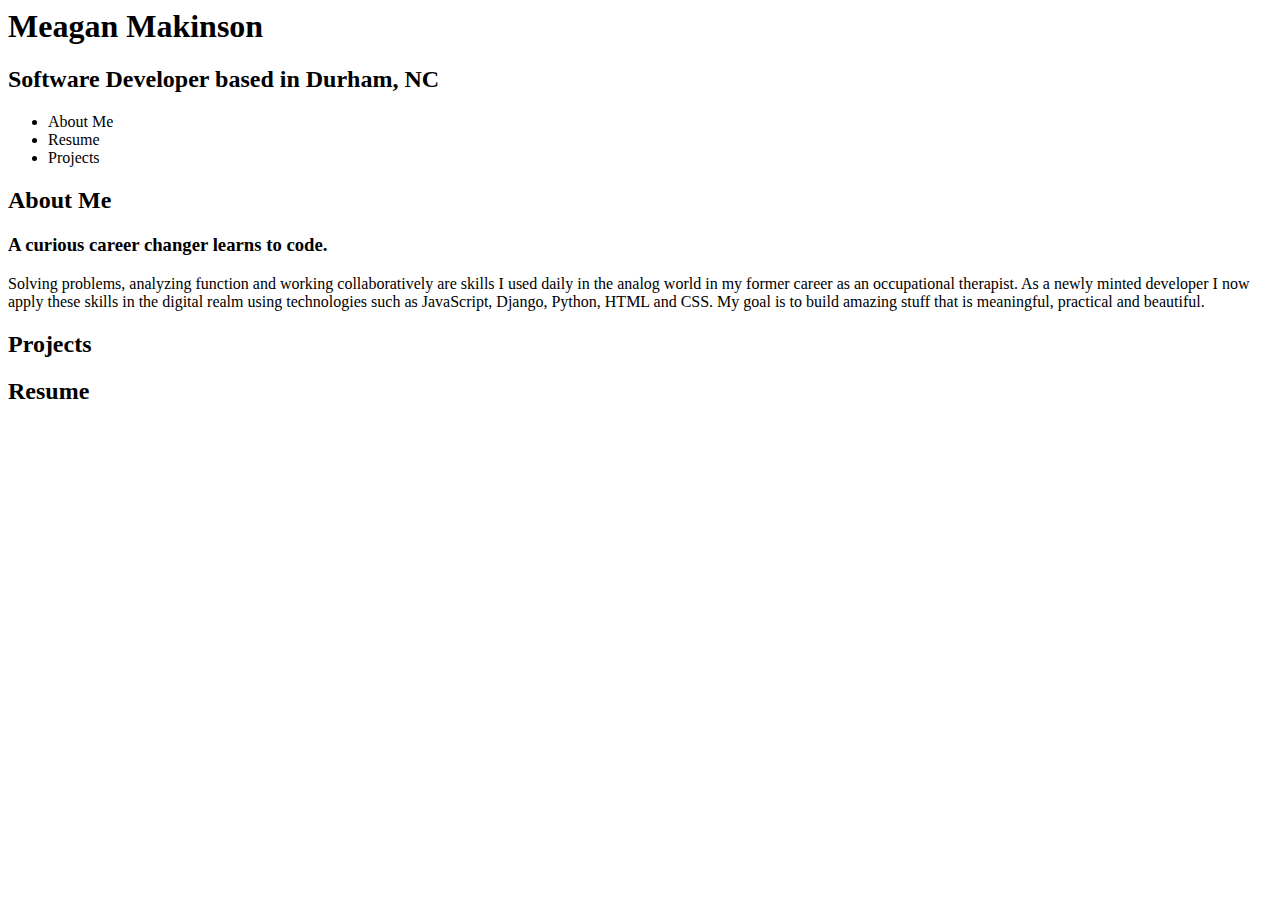
==== portfolio-page/index.html @ 0471b232 "add copy for about me section" ====
<body>
    <h1>Meagan Makinson</h1>
    <h2>Software Developer based in Durham, NC</h2>
        <nav>
            <ul>
                <li>About Me</li>
                <li>Resume</li>
                <li>Projects</li>
            </ul>
        </nav>
    <h2>About Me</h2>
        <h3>A curious career changer learns to code.</h3>
            <p>Solving problems, analyzing function and working collaboratively are skills I used daily in the analog world in my former career as an occupational therapist. As a newly minted developer I now apply these skills in the digital realm using technologies such as JavaScript, Django, Python, HTML and CSS. My goal is to build amazing stuff that is meaningful, practical and beautiful.</p>
    <h2>Projects</h2>
    <h2>Resume</h2>
</body>
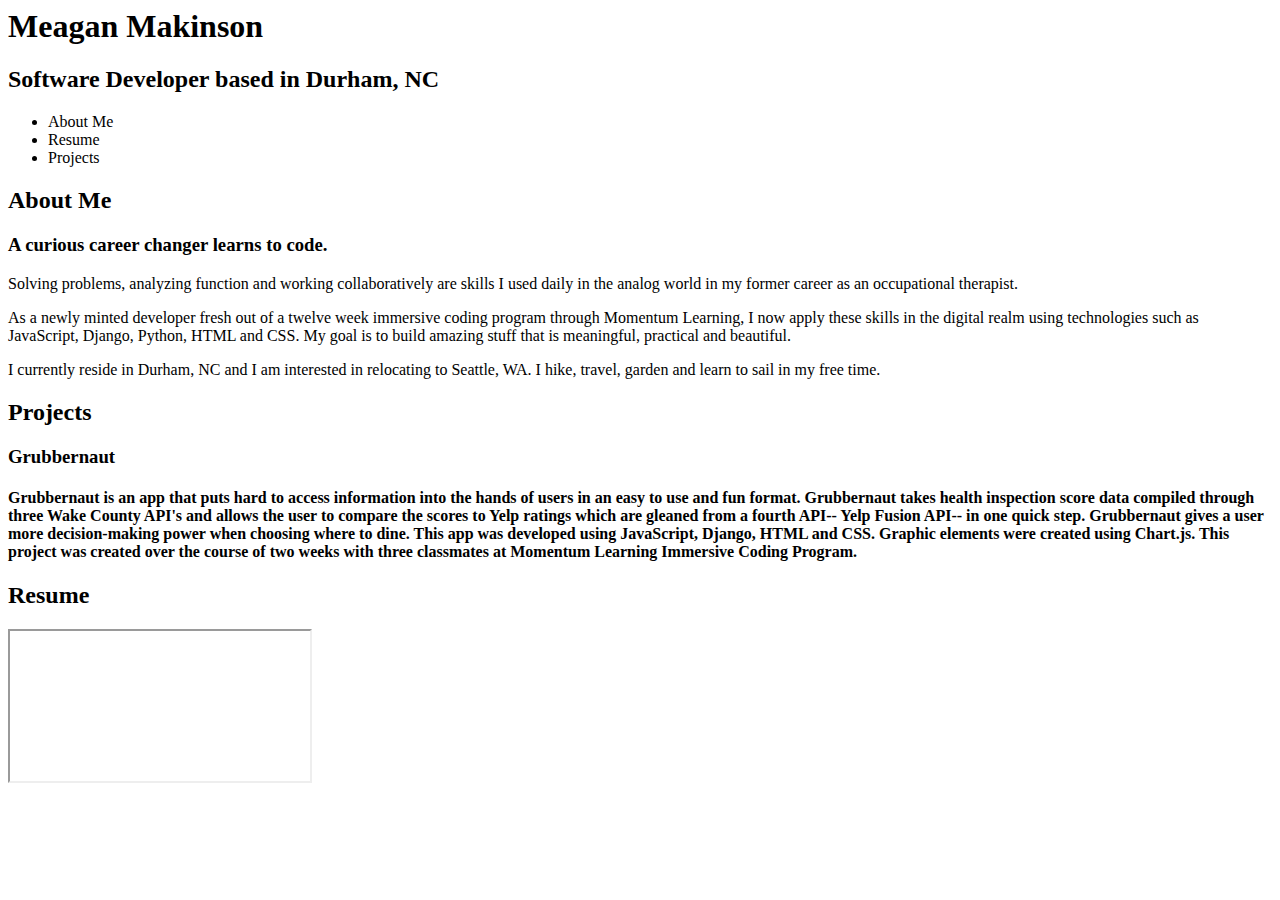
==== commit 9b46a172: "add resume to portfolio" ====
--- a/portfolio-page/index.html
+++ b/portfolio-page/index.html
@@ -10,7 +10,14 @@
         </nav>
     <h2>About Me</h2>
         <h3>A curious career changer learns to code.</h3>
-            <p>Solving problems, analyzing function and working collaboratively are skills I used daily in the analog world in my former career as an occupational therapist. As a newly minted developer I now apply these skills in the digital realm using technologies such as JavaScript, Django, Python, HTML and CSS. My goal is to build amazing stuff that is meaningful, practical and beautiful.</p>
+            <p>Solving problems, analyzing function and working collaboratively are skills I used daily in the analog world in my former career as an occupational therapist.</p>
+            <p>As a newly minted developer fresh out of a twelve week immersive coding program through Momentum Learning, I now apply these skills in the digital realm using technologies such as JavaScript, Django, Python, HTML and CSS. My goal is to build amazing stuff that is meaningful, practical and beautiful.</p>
+            <p>I currently reside in Durham, NC and I am interested in relocating to Seattle, WA. I hike, travel, garden and learn to sail in my free time.</p>
     <h2>Projects</h2>
+        <h3>Grubbernaut</h3>
+            <h4>Grubbernaut is an app that puts hard to access information into the hands of users in an easy to use and fun format. Grubbernaut takes health inspection score data compiled through three Wake County API's and allows the user to compare the scores to Yelp ratings which are gleaned from a fourth API-- Yelp Fusion API-- in one quick step. Grubbernaut gives a user more decision-making power when choosing where to dine. This app was developed using JavaScript, Django, HTML and CSS. Graphic elements were created using Chart.js. This project was created over the course of two weeks with three classmates at Momentum Learning Immersive Coding Program.</h4>
     <h2>Resume</h2>
+        <iframe src="../portfolio-page/files/resume2019.pdf">
+
+        </iframe>
 </body>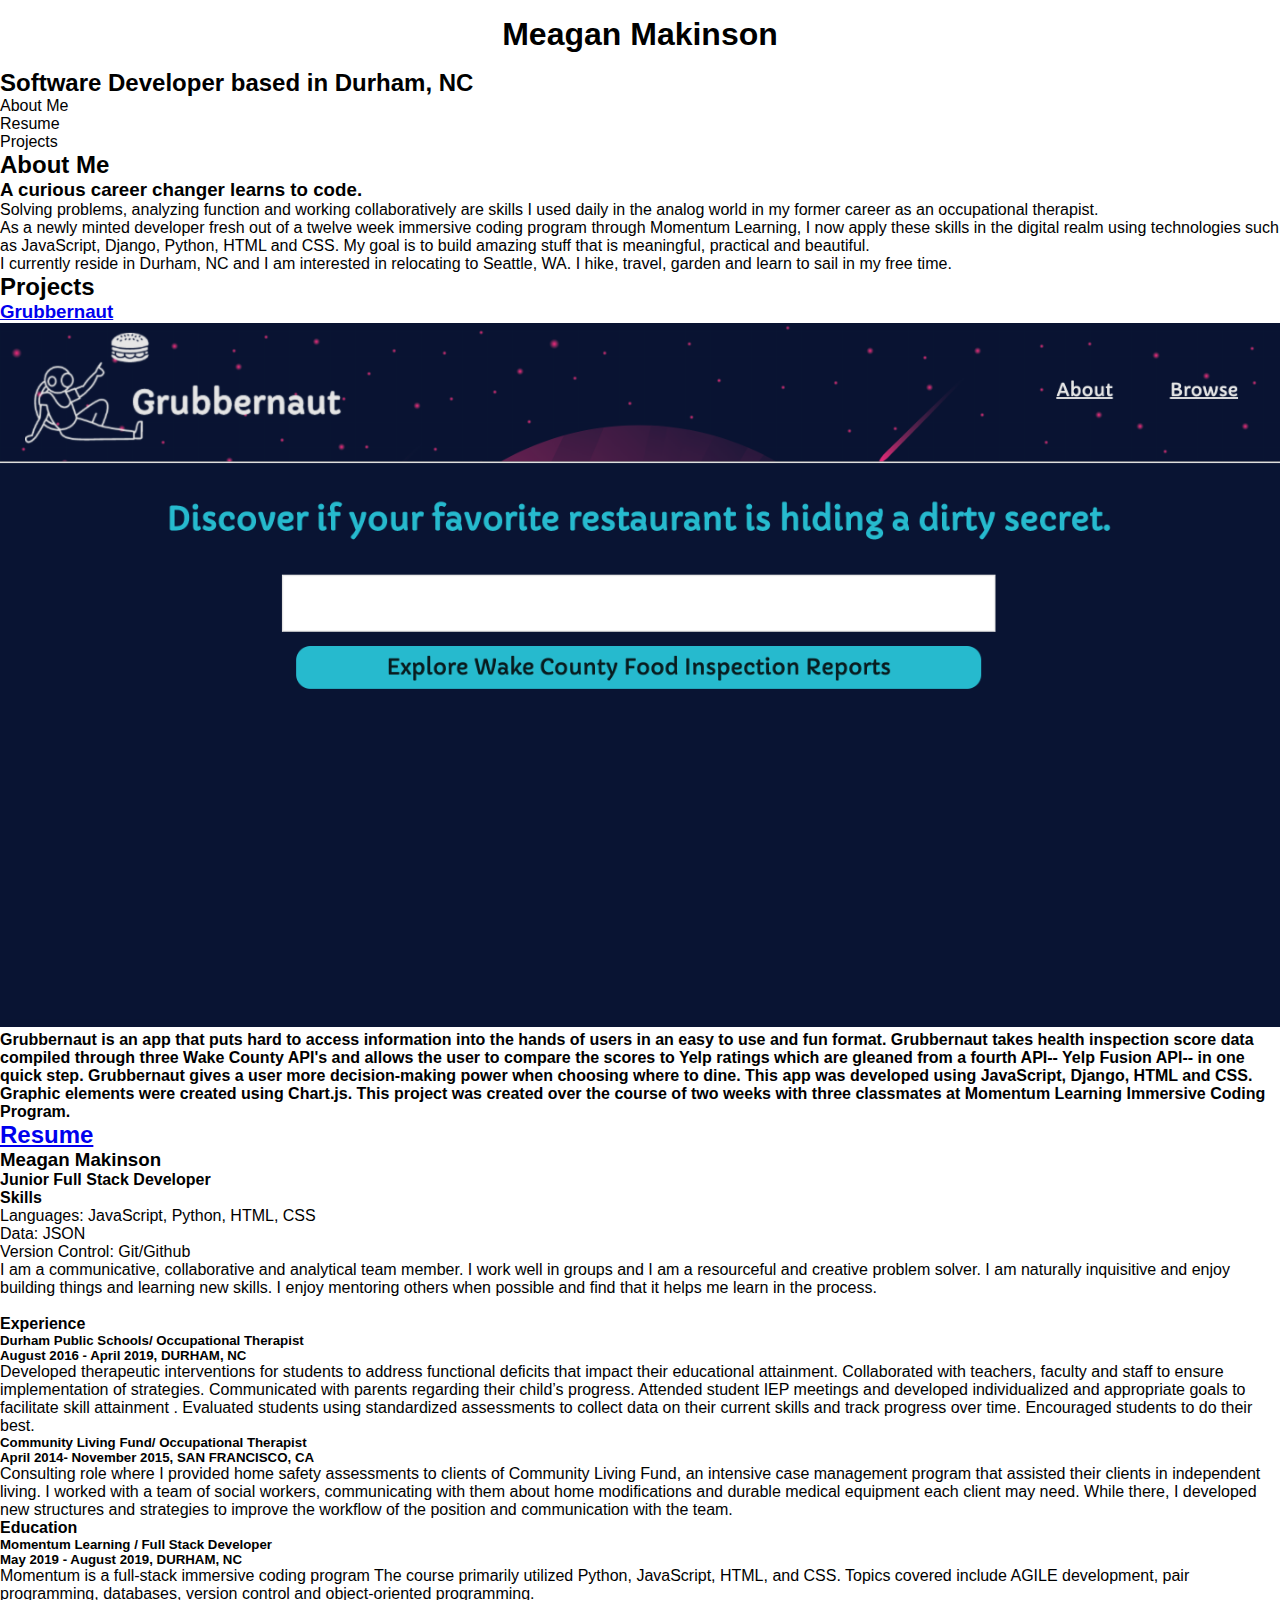
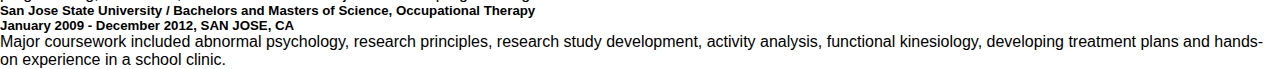
==== commit 25b52e2e: "add resume and provide link to resume pdf, begin styling for mobile site" ====
--- a/portfolio-page/index.html
+++ b/portfolio-page/index.html
@@ -1,4 +1,15 @@
+<!DOCTYPE html>
+<html lang="en">
+<head>
+    <meta charset="UTF-8">
+    <meta name="viewport" content="width=device-width, initial-scale=1.0">
+    <meta http-equiv="X-UA-Compatible" content="ie=edge">
+    <link rel="stylesheet" href="styles.css">
+    <script src="main.js" defer></script>
+    <title>Meagan Makinson</title>
+</head>
 <body>
+    <header>
     <h1>Meagan Makinson</h1>
     <h2>Software Developer based in Durham, NC</h2>
         <nav>
@@ -8,16 +19,73 @@
                 <li>Projects</li>
             </ul>
         </nav>
+    </header>
     <h2>About Me</h2>
         <h3>A curious career changer learns to code.</h3>
             <p>Solving problems, analyzing function and working collaboratively are skills I used daily in the analog world in my former career as an occupational therapist.</p>
             <p>As a newly minted developer fresh out of a twelve week immersive coding program through Momentum Learning, I now apply these skills in the digital realm using technologies such as JavaScript, Django, Python, HTML and CSS. My goal is to build amazing stuff that is meaningful, practical and beautiful.</p>
             <p>I currently reside in Durham, NC and I am interested in relocating to Seattle, WA. I hike, travel, garden and learn to sail in my free time.</p>
     <h2>Projects</h2>
-        <h3>Grubbernaut</h3>
+        <h3>
+            <a href="https://grubornot.herokuapp.com/">Grubbernaut</a>
+        </h3>
+        <div>
+            <img class='grubbernaut-img' src="../portfolio-page/images/grubbernaut-img.png">
+        </div>
             <h4>Grubbernaut is an app that puts hard to access information into the hands of users in an easy to use and fun format. Grubbernaut takes health inspection score data compiled through three Wake County API's and allows the user to compare the scores to Yelp ratings which are gleaned from a fourth API-- Yelp Fusion API-- in one quick step. Grubbernaut gives a user more decision-making power when choosing where to dine. This app was developed using JavaScript, Django, HTML and CSS. Graphic elements were created using Chart.js. This project was created over the course of two weeks with three classmates at Momentum Learning Immersive Coding Program.</h4>
-    <h2>Resume</h2>
-        <iframe src="../portfolio-page/files/resume2019.pdf">
-
-        </iframe>
+    <h2>
+        <a href="../portfolio-page/files/resume2019.pdf">Resume</a>
+    </h2>
+        <div>
+            <h3>Meagan Makinson</h3>
+            <h4>Junior Full Stack Developer</h4>
+        <div>
+            <h4>Skills</h4>
+                <ul>
+                    <li>Languages: JavaScript, Python, HTML, CSS</li>
+                    <li>Data: JSON</li>
+                    <li>Version Control: Git/Github</li>
+                    <li>I am a communicative, collaborative and analytical team member. I work well in groups and I am a resourceful and creative problem solver. I am naturally inquisitive and enjoy building things and learning new skills. I enjoy mentoring others when possible and find that it helps me learn in the process.<li>
+                </ul>
+        </div>
+        <div>
+            <div>
+                <h4>Experience</h4>
+            </div>
+                <div>
+                    <h5>Durham Public Schools/ Occupational Therapist</h5>
+                    <h5>August 2016 - April 2019,  DURHAM, NC</h5>
+                </div>
+                    <div>
+                        <p>Developed therapeutic interventions for students to address functional deficits that impact their educational attainment. Collaborated with teachers, faculty and staff to ensure implementation of strategies. Communicated with parents regarding their child’s progress. Attended student IEP meetings and developed individualized and appropriate goals to facilitate skill attainment . Evaluated students using standardized assessments to collect data on their current skills and track progress over time. Encouraged students to do their best.
+                        </p>
+                    </div>
+                <div>
+                    <h5>Community Living Fund/ Occupational Therapist</h5>
+                    <h5>April 2014- November 2015,  SAN FRANCISCO, CA</h5>
+                </div>
+                    <div>
+                        <p>Consulting role where I provided home safety assessments to clients of Community Living Fund, an intensive case management program that assisted their clients in independent living. I worked with a team of social workers, communicating with them about home modifications and durable medical equipment each client may need. While there, I developed new structures and strategies to improve the workflow of the position and communication with the team.
+                        </p>
+                    </div>
+            <div>
+                <h4>Education</h4>
+            </div> 
+                <div>
+                    <h5>Momentum Learning / Full Stack Developer</h5>
+                    <h5>May 2019 - August 2019,  DURHAM, NC</h5>
+                </div>
+                    <div>
+                        <p>Momentum is a full-stack immersive coding program  The course primarily utilized Python, JavaScript, HTML, and CSS. Topics covered include AGILE development, pair programming, databases, version control and object-oriented programming.  
+                        </p>
+                    </div>
+                <div>
+                    <h5>San Jose State University / Bachelors and Masters of Science, Occupational Therapy</h5>
+                    <h5>January 2009 - December 2012,  SAN JOSE, CA</h5>
+                </div>
+                    <div>
+                        <p>Major coursework included abnormal psychology, research principles, research study development, activity analysis, functional kinesiology, developing treatment plans and hands-on experience in a school clinic.
+                        </p>
+                    </div>
+        </div>
 </body>--- a/portfolio-page/styles.css
+++ b/portfolio-page/styles.css
@@ -0,0 +1,22 @@
+* {
+	box-sizing: border-box;
+	margin: 0;
+	padding: 0;
+	font-family: sans-serif;
+}
+
+h1 {
+    display: flex;
+    justify-content: center;
+    margin: 1rem;
+}
+.grubbernaut-img {
+    max-width: 100%;
+}
+
+.resume {
+    position: absolute;
+    width: 100%;
+    height: 100%;
+}
+
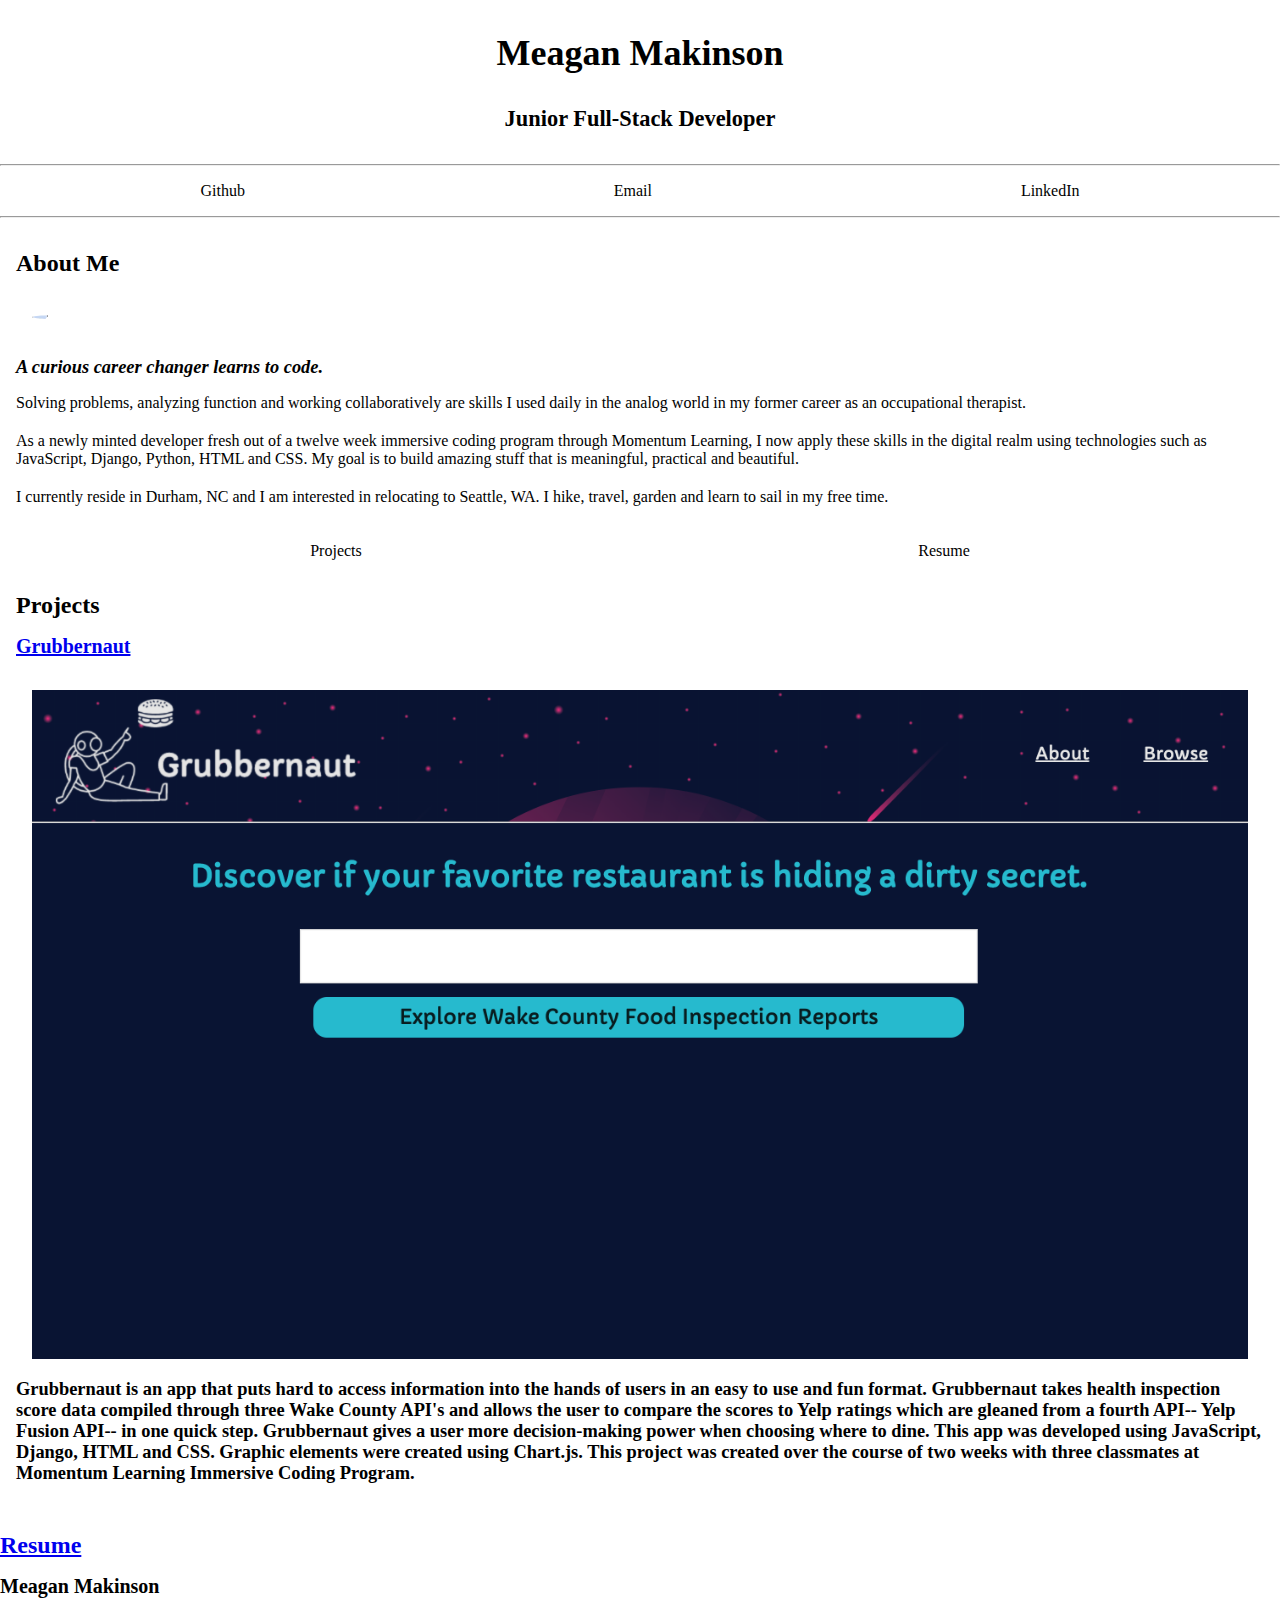
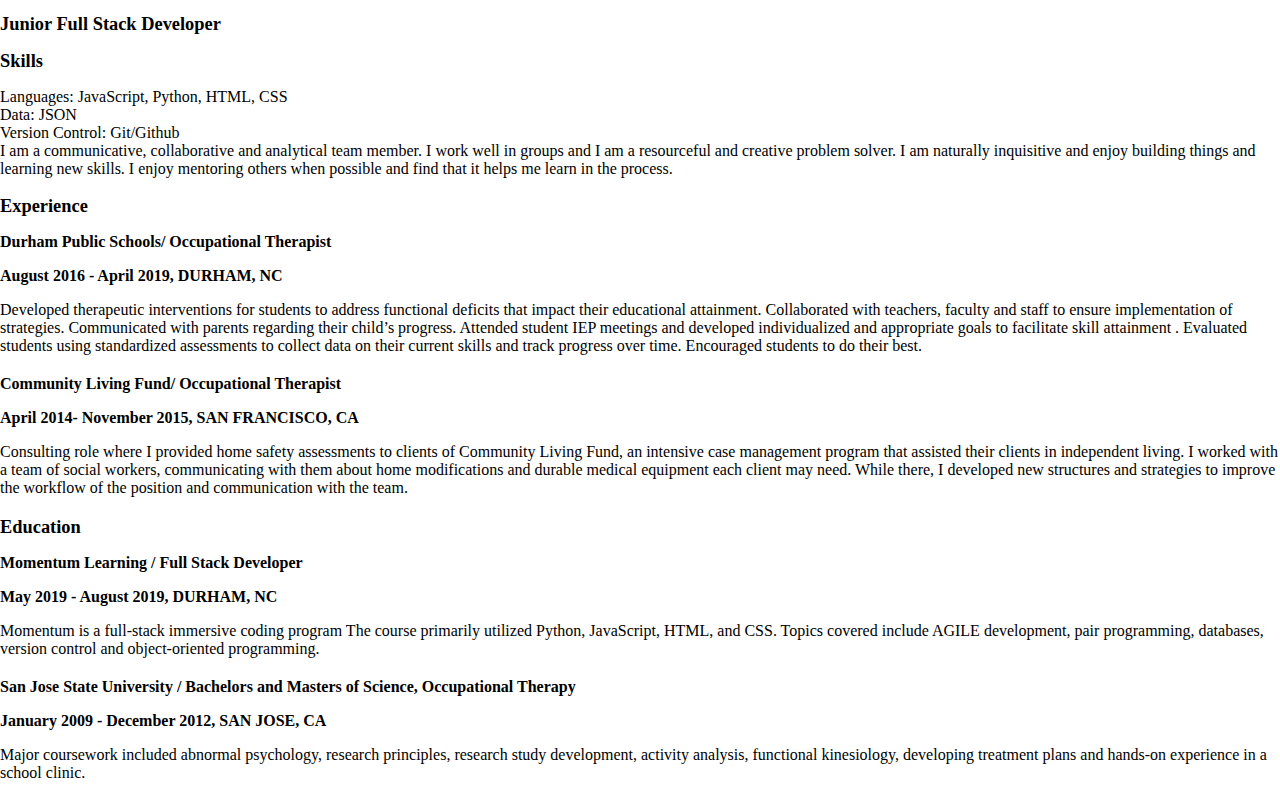
==== commit 381a5c88: "style mobile site, add about me img" ====
--- a/portfolio-page/index.html
+++ b/portfolio-page/index.html
@@ -11,20 +11,36 @@
 <body>
     <header>
     <h1>Meagan Makinson</h1>
-    <h2>Software Developer based in Durham, NC</h2>
+    <h2 class="full-stack">Junior Full-Stack Developer</h2>
+        <hr>
+        <div>
+            <ul class="contact-nav">
+                <li>Github</li>
+                <li>Email</li>
+                <li>LinkedIn</li>
+            </ul>
+        </div>
+        <hr>
+    </header>
+    <div class="about-me-div">
+    <h2>About Me</h2>
+        <div>
+            <img class='my-img' src="../portfolio-page/images/me.jpg">
+        </div>
+        <h3 class="curious">A curious career changer learns to code.</h3>
+            <div>
+                <p>Solving problems, analyzing function and working collaboratively are skills I used daily in the analog world in my former career as an occupational therapist.</p>
+                <p>As a newly minted developer fresh out of a twelve week immersive coding program through Momentum Learning, I now apply these skills in the digital realm using technologies such as JavaScript, Django, Python, HTML and CSS. My goal is to build amazing stuff that is meaningful, practical and beautiful.</p>
+                <p>I currently reside in Durham, NC and I am interested in relocating to Seattle, WA. I hike, travel, garden and learn to sail in my free time.</p>
+            </div>
         <nav>
-            <ul>
-                <li>About Me</li>
+            <ul class="site-nav">
+                <li>Projects</li>
                 <li>Resume</li>
-                <li>Projects</li>
             </ul>
         </nav>
-    </header>
-    <h2>About Me</h2>
-        <h3>A curious career changer learns to code.</h3>
-            <p>Solving problems, analyzing function and working collaboratively are skills I used daily in the analog world in my former career as an occupational therapist.</p>
-            <p>As a newly minted developer fresh out of a twelve week immersive coding program through Momentum Learning, I now apply these skills in the digital realm using technologies such as JavaScript, Django, Python, HTML and CSS. My goal is to build amazing stuff that is meaningful, practical and beautiful.</p>
-            <p>I currently reside in Durham, NC and I am interested in relocating to Seattle, WA. I hike, travel, garden and learn to sail in my free time.</p>
+    </div>
+    <div class="projects-div">
     <h2>Projects</h2>
         <h3>
             <a href="https://grubornot.herokuapp.com/">Grubbernaut</a>
@@ -33,6 +49,7 @@
             <img class='grubbernaut-img' src="../portfolio-page/images/grubbernaut-img.png">
         </div>
             <h4>Grubbernaut is an app that puts hard to access information into the hands of users in an easy to use and fun format. Grubbernaut takes health inspection score data compiled through three Wake County API's and allows the user to compare the scores to Yelp ratings which are gleaned from a fourth API-- Yelp Fusion API-- in one quick step. Grubbernaut gives a user more decision-making power when choosing where to dine. This app was developed using JavaScript, Django, HTML and CSS. Graphic elements were created using Chart.js. This project was created over the course of two weeks with three classmates at Momentum Learning Immersive Coding Program.</h4>
+    </div>
     <h2>
         <a href="../portfolio-page/files/resume2019.pdf">Resume</a>
     </h2>
--- a/portfolio-page/styles.css
+++ b/portfolio-page/styles.css
@@ -2,16 +2,123 @@
 	box-sizing: border-box;
 	margin: 0;
 	padding: 0;
-	font-family: sans-serif;
 }
+
+/* ************   Header   ************* */
+
 
 h1 {
     display: flex;
     justify-content: center;
     margin: 1rem;
+    padding-top: 1rem;
+    font-size: 2.25rem;
 }
+
+.full-stack {
+    display: flex;
+    justify-content: center;
+    margin: 1rem;
+    font-size: 1.4rem;
+}
+
+.site-nav {
+    display: flex;
+    justify-content: space-around;
+    list-style: none;
+    margin: 1rem 1rem 1rem;
+}
+
+
+/* **************************** Body ************************** */
+
+
+
+/* ****** Headers and Paragraphs ******* */
+
+
+h2 {
+    display: flex;
+    justify-content: left;
+    padding-top: 1rem;
+    padding-bottom: 1rem;
+    font-size: 1.5rem;
+}
+
+h3 {
+    display: flex;
+    justify-content: left;
+    padding-bottom: 1rem;
+    font-size: 1.25rem;
+}
+
+h4 {
+    display: flex;
+    justify-content: left;
+    padding-bottom: 1rem;
+    font-size: 1.15rem;
+}
+
+h5 {
+    display: flex;
+    justify-content: left;
+    padding-bottom: 1rem;
+    font-size: 1rem;
+}
+
+p {
+    display: block;
+    justify-content: left;
+    padding-bottom: 1.25rem;
+}
+
+
+/* ******* About Me Section ******** */
+
+
+.about-me-div {
+    margin: 1rem;
+}
+
+.about-me-h2 {
+
+}
+
+.curious {
+    display: flex;
+    justify-content: left;
+    padding-top: 1rem;
+    padding-bottom: 1rem;
+    font-size: 1.15rem;
+    font-style: italic;
+}
+
+
+.my-img {
+    display: flex;
+    flex-direction: column;
+    justify-content: center;
+    max-width: 75%;
+    border-radius: 50%;
+    margin: 1rem;
+}
+
+.contact-nav {
+    display: flex;
+    justify-content: space-around;
+    list-style: none;
+    margin: 1rem;
+}
+
+/* ******* Projects Section ********* */
+
+.projects-div {
+    margin: 1rem;
+}
+
 .grubbernaut-img {
     max-width: 100%;
+    padding: 1rem;
 }
 
 .resume {
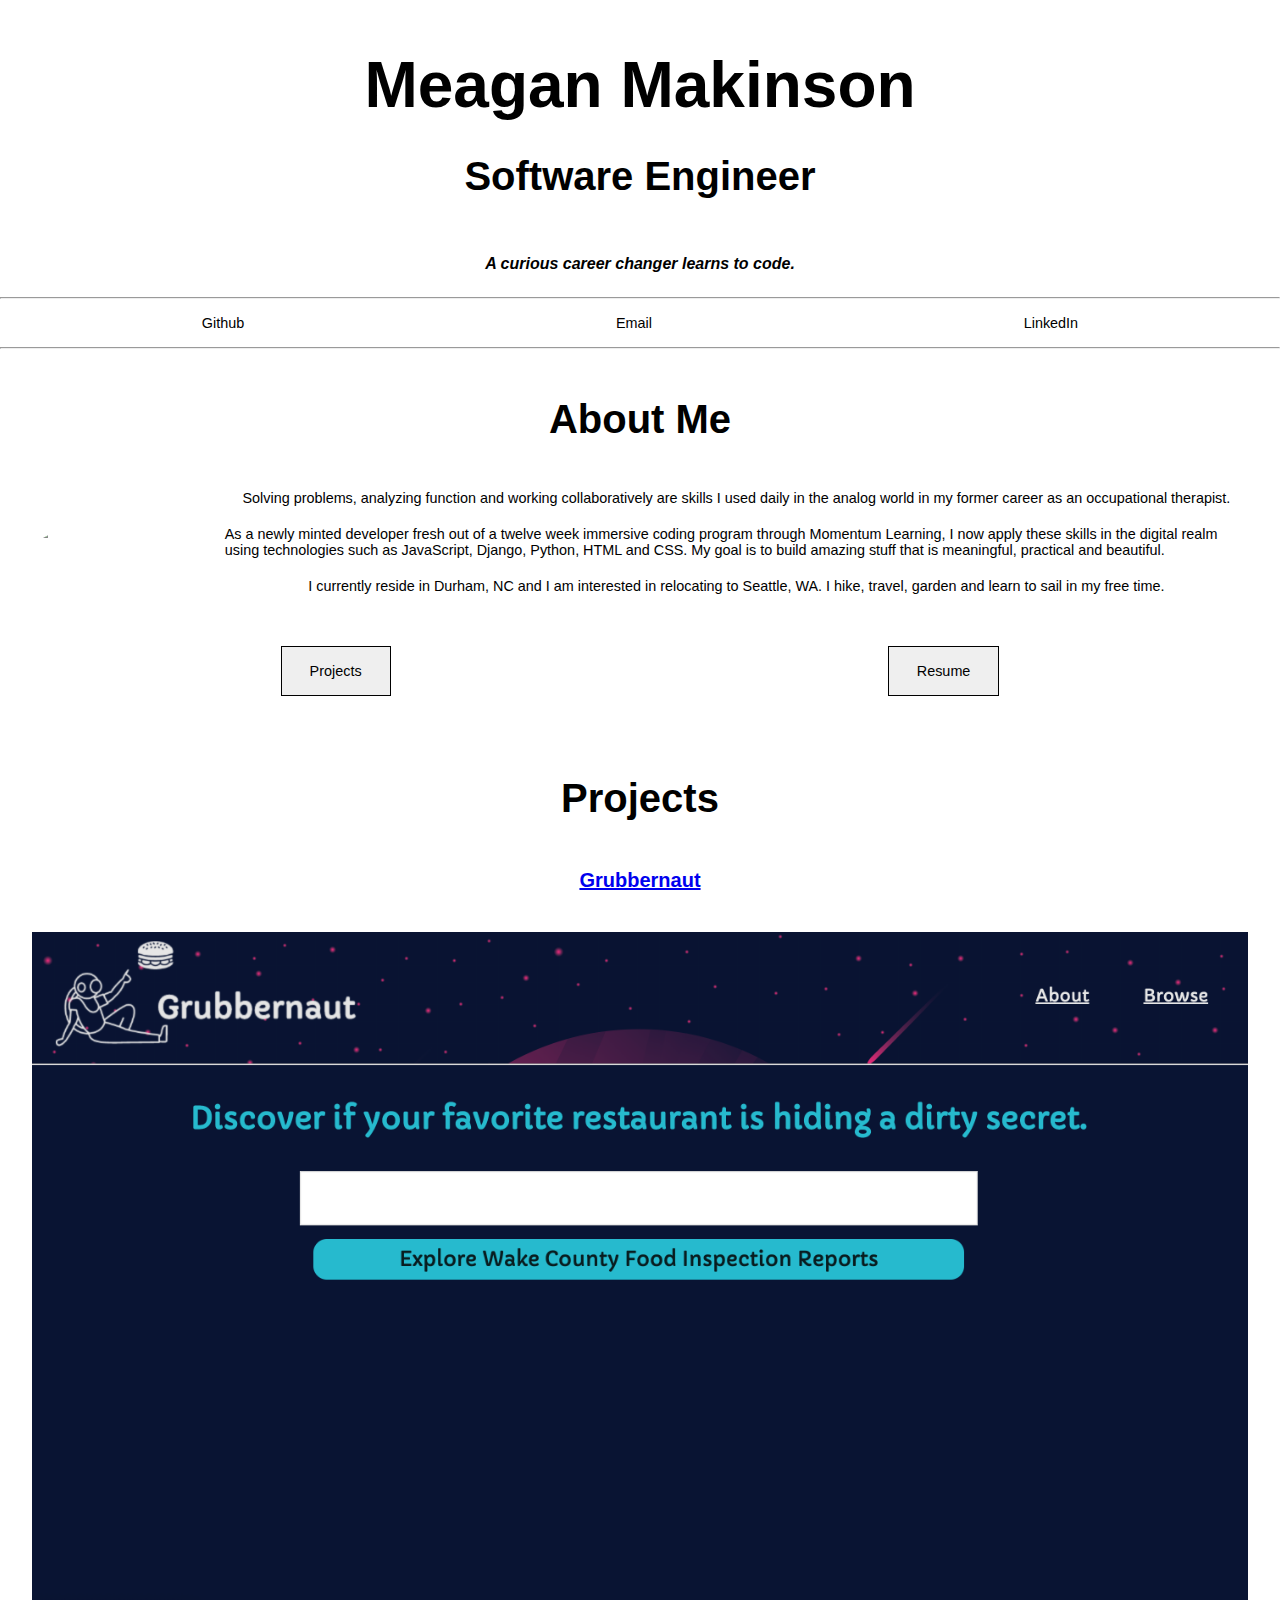
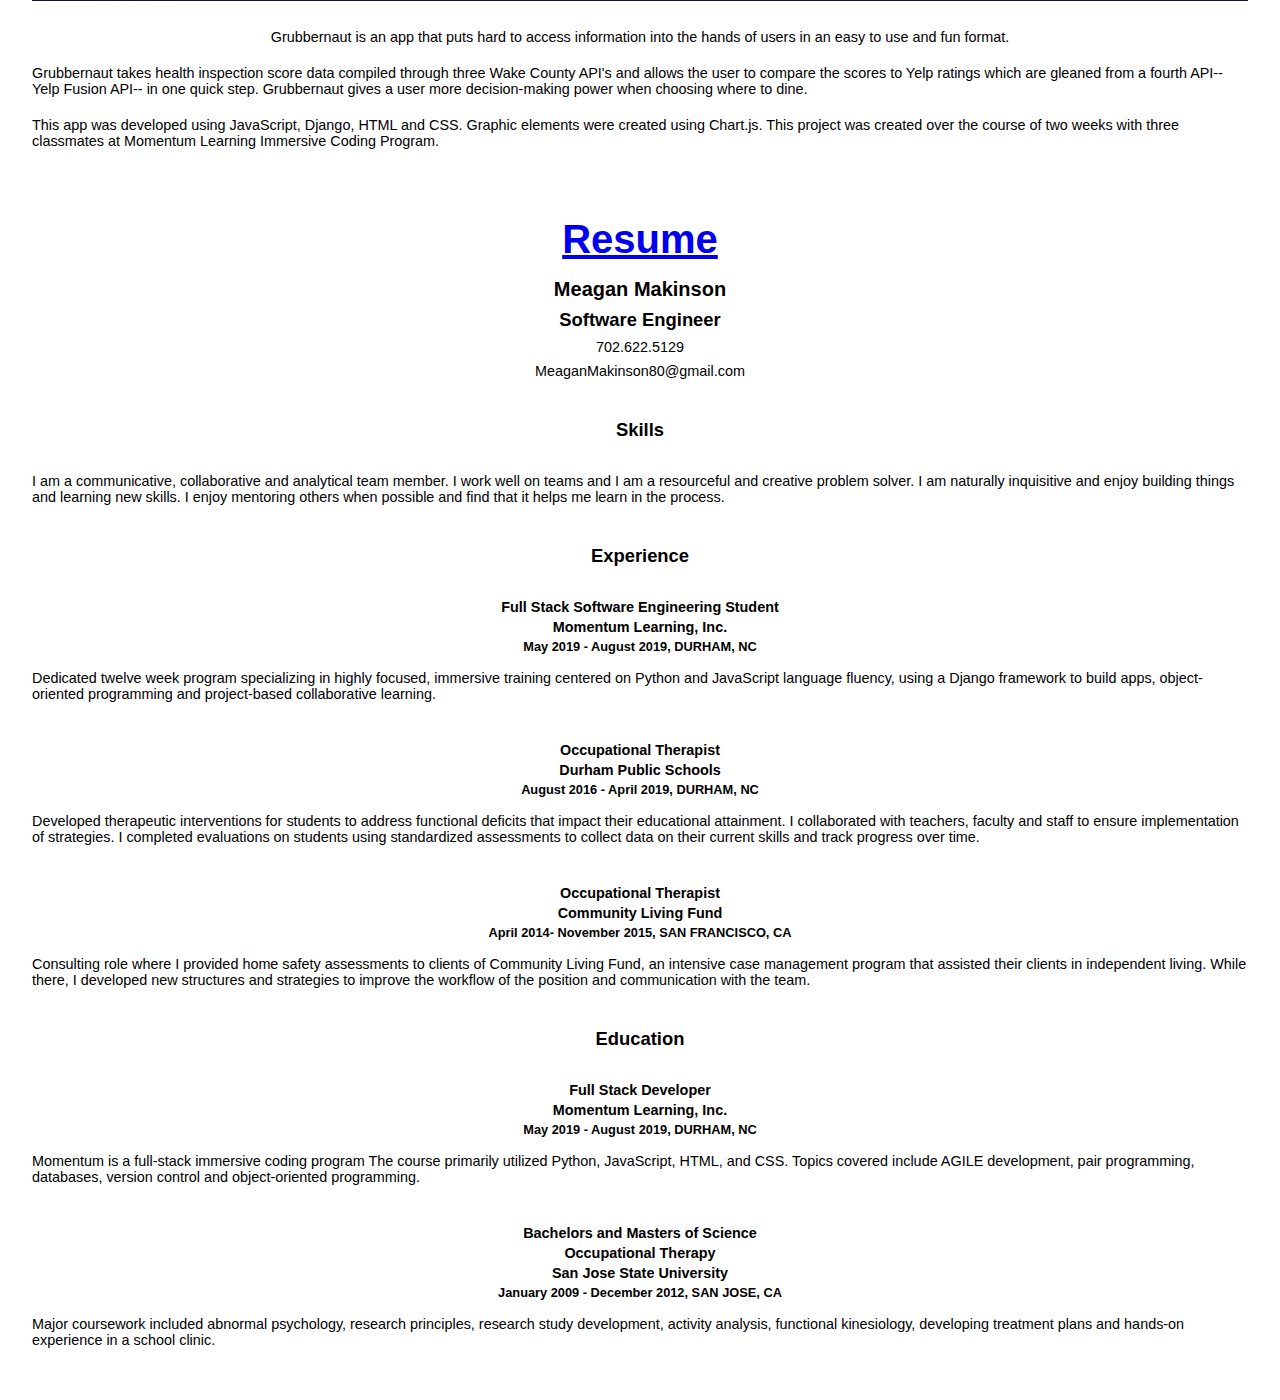
==== commit 0afb32b9: "add updated resume, begin adding media queries for larger screens" ====
--- a/portfolio-page/index.html
+++ b/portfolio-page/index.html
@@ -11,7 +11,8 @@
 <body>
     <header>
     <h1>Meagan Makinson</h1>
-    <h2 class="full-stack">Junior Full-Stack Developer</h2>
+        <h2 class="full-stack">Software Engineer</h2>
+            <h3 class="curious">A curious career changer learns to code.</h3>
         <hr>
         <div>
             <ul class="contact-nav">
@@ -24,85 +25,98 @@
     </header>
     <div class="about-me-div">
     <h2>About Me</h2>
-        <div>
+        <div class="img-p-container">
             <img class='my-img' src="../portfolio-page/images/me.jpg">
-        </div>
-        <h3 class="curious">A curious career changer learns to code.</h3>
-            <div>
+        <!-- <h3 class="curious">A curious career changer learns to code.</h3> -->
+            <div class="about-me-p">
                 <p>Solving problems, analyzing function and working collaboratively are skills I used daily in the analog world in my former career as an occupational therapist.</p>
                 <p>As a newly minted developer fresh out of a twelve week immersive coding program through Momentum Learning, I now apply these skills in the digital realm using technologies such as JavaScript, Django, Python, HTML and CSS. My goal is to build amazing stuff that is meaningful, practical and beautiful.</p>
                 <p>I currently reside in Durham, NC and I am interested in relocating to Seattle, WA. I hike, travel, garden and learn to sail in my free time.</p>
             </div>
-        <nav>
-            <ul class="site-nav">
-                <li>Projects</li>
-                <li>Resume</li>
-            </ul>
-        </nav>
+        </div>    
+        <div class="button-div">
+            <button>Projects</button>
+            <button>Resume</button>
+        </div>
     </div>
-    <div class="projects-div">
+    <div class="projects-div" id="projects">
     <h2>Projects</h2>
-        <h3>
+        <h3 class="grubbernaut-h3">
             <a href="https://grubornot.herokuapp.com/">Grubbernaut</a>
         </h3>
         <div>
             <img class='grubbernaut-img' src="../portfolio-page/images/grubbernaut-img.png">
         </div>
-            <h4>Grubbernaut is an app that puts hard to access information into the hands of users in an easy to use and fun format. Grubbernaut takes health inspection score data compiled through three Wake County API's and allows the user to compare the scores to Yelp ratings which are gleaned from a fourth API-- Yelp Fusion API-- in one quick step. Grubbernaut gives a user more decision-making power when choosing where to dine. This app was developed using JavaScript, Django, HTML and CSS. Graphic elements were created using Chart.js. This project was created over the course of two weeks with three classmates at Momentum Learning Immersive Coding Program.</h4>
+        <div class="grubbernaut-p">
+            <p>Grubbernaut is an app that puts hard to access information into the hands of users in an easy to use and fun format.</p>
+            <p>Grubbernaut takes health inspection score data compiled through three Wake County API's and allows the user to compare the scores to Yelp ratings which are gleaned from a fourth API-- Yelp Fusion API-- in one quick step. Grubbernaut gives a user more decision-making power when choosing where to dine.</p>
+            <p>This app was developed using JavaScript, Django, HTML and CSS. Graphic elements were created using Chart.js. This project was created over the course of two weeks with three classmates at Momentum Learning Immersive Coding Program.</p>
+        </div>
     </div>
-    <h2>
-        <a href="../portfolio-page/files/resume2019.pdf">Resume</a>
-    </h2>
-        <div>
-            <h3>Meagan Makinson</h3>
-            <h4>Junior Full Stack Developer</h4>
-        <div>
-            <h4>Skills</h4>
-                <ul>
-                    <li>Languages: JavaScript, Python, HTML, CSS</li>
-                    <li>Data: JSON</li>
-                    <li>Version Control: Git/Github</li>
-                    <li>I am a communicative, collaborative and analytical team member. I work well in groups and I am a resourceful and creative problem solver. I am naturally inquisitive and enjoy building things and learning new skills. I enjoy mentoring others when possible and find that it helps me learn in the process.<li>
-                </ul>
+    <div class="resume-div" id="resume">
+        <h2><a href="../portfolio-page/files/resume2019.pdf">Resume</a></h2>
+        <div class="resume-heading">
+                <h3 class="name">Meagan Makinson</h3>
+                    <h4 class="name">Software Engineer</h4>
+                        <p class="name">702.622.5129</p>
+                        <p class="name">MeaganMakinson80@gmail.com</p>        
         </div>
-        <div>
+                    <div class="skills-div">
+                        <h4>Skills</h4>
+                            <p class="resume-blurbs">I am a communicative, collaborative and analytical team member. I work well on teams and I am a resourceful and creative problem solver. I am naturally inquisitive and enjoy building things and learning new skills. I enjoy mentoring others when possible and find that it helps me learn in the process.</p>
+                    </div>
+        <div class="experience-div">
             <div>
                 <h4>Experience</h4>
             </div>
                 <div>
-                    <h5>Durham Public Schools/ Occupational Therapist</h5>
-                    <h5>August 2016 - April 2019,  DURHAM, NC</h5>
+                    <h5>Full Stack Software Engineering Student</h5>
+                    <h5>Momentum Learning, Inc.</h5>
+                    <h6>May 2019 - August 2019,  DURHAM, NC</h6>
                 </div>
                     <div>
-                        <p>Developed therapeutic interventions for students to address functional deficits that impact their educational attainment. Collaborated with teachers, faculty and staff to ensure implementation of strategies. Communicated with parents regarding their child’s progress. Attended student IEP meetings and developed individualized and appropriate goals to facilitate skill attainment . Evaluated students using standardized assessments to collect data on their current skills and track progress over time. Encouraged students to do their best.
+                        <p class="resume-blurbs">Dedicated twelve week program specializing in highly focused, immersive training centered on Python and JavaScript language fluency, using a Django framework to build apps, object-oriented programming and project-based collaborative learning.</p>
+                    </div>
+                <div>
+                    <h5>Occupational Therapist</h5>
+                    <h5>Durham Public Schools</h5>
+                    <h6>August 2016 - April 2019,  DURHAM, NC</h6>
+                </div>
+                    <div>
+                        <p class="resume-blurbs">Developed therapeutic interventions for students to address functional deficits that impact their educational attainment. I collaborated with teachers, faculty and staff to ensure implementation of strategies. I completed evaluations on students using standardized assessments to collect data on their current skills and track progress over time.</p>
+                    </div>
+                <div>
+                    <h5>Occupational Therapist</h5>
+                    <h5>Community Living Fund</h5>
+                    <h6>April 2014- November 2015,  SAN FRANCISCO, CA</h6>
+                </div>
+                    <div>
+                        <p class="resume-blurbs">Consulting role where I provided home safety assessments to clients of Community Living Fund, an intensive case management program that assisted their clients in independent living. While there, I developed new structures and strategies to improve the workflow of the position and communication with the team.</p>
+                    </div>
+        </div>
+        <div class="education-div">
+            <div>
+                <h4>Education</h4>
+            </div>
+                <div>
+                    <h5>Full Stack Developer</h5>
+                    <h5>Momentum Learning, Inc.</h5>
+                    <h6>May 2019 - August 2019,  DURHAM, NC</h6>
+                </div>
+                    <div>
+                        <p class="resume-blurbs">Momentum is a full-stack immersive coding program  The course primarily utilized Python, JavaScript, HTML, and CSS. Topics covered include AGILE development, pair programming, databases, version control and object-oriented programming.  
                         </p>
                     </div>
                 <div>
-                    <h5>Community Living Fund/ Occupational Therapist</h5>
-                    <h5>April 2014- November 2015,  SAN FRANCISCO, CA</h5>
+                    <h5>Bachelors and Masters of Science</h5>
+                    <h5>Occupational Therapy</h5>
+                    <h5>San Jose State University</h5>
+                    <h6>January 2009 - December 2012,  SAN JOSE, CA</h6>
                 </div>
                     <div>
-                        <p>Consulting role where I provided home safety assessments to clients of Community Living Fund, an intensive case management program that assisted their clients in independent living. I worked with a team of social workers, communicating with them about home modifications and durable medical equipment each client may need. While there, I developed new structures and strategies to improve the workflow of the position and communication with the team.
+                        <p class="resume-blurbs">Major coursework included abnormal psychology, research principles, research study development, activity analysis, functional kinesiology, developing treatment plans and hands-on experience in a school clinic.
                         </p>
                     </div>
-            <div>
-                <h4>Education</h4>
-            </div> 
-                <div>
-                    <h5>Momentum Learning / Full Stack Developer</h5>
-                    <h5>May 2019 - August 2019,  DURHAM, NC</h5>
-                </div>
-                    <div>
-                        <p>Momentum is a full-stack immersive coding program  The course primarily utilized Python, JavaScript, HTML, and CSS. Topics covered include AGILE development, pair programming, databases, version control and object-oriented programming.  
-                        </p>
-                    </div>
-                <div>
-                    <h5>San Jose State University / Bachelors and Masters of Science, Occupational Therapy</h5>
-                    <h5>January 2009 - December 2012,  SAN JOSE, CA</h5>
-                </div>
-                    <div>
-                        <p>Major coursework included abnormal psychology, research principles, research study development, activity analysis, functional kinesiology, developing treatment plans and hands-on experience in a school clinic.
-                        </p>
-                    </div>
-        </div>
+        </div>  
+    </div>    
 </body>--- a/portfolio-page/styles.css
+++ b/portfolio-page/styles.css
@@ -1,9 +1,9 @@
 * {
 	box-sizing: border-box;
 	margin: 0;
-	padding: 0;
-}
-
+    padding: 0;
+    font-family: sans-serif;
+}
 /* ************   Header   ************* */
 
 
@@ -11,10 +11,19 @@
     display: flex;
     justify-content: center;
     margin: 1rem;
-    padding-top: 1rem;
-    font-size: 2.25rem;
-}
-
+    padding-top: 2rem;
+    font-size: 1.9rem;
+}
+
+@media screen and (min-width: 813px) { 
+    h1 {
+        display: flex;
+        justify-content: center;
+        margin: 1rem;
+        padding-top: 2rem;
+        font-size: 4rem;
+    }
+}
 .full-stack {
     display: flex;
     justify-content: center;
@@ -22,11 +31,20 @@
     font-size: 1.4rem;
 }
 
-.site-nav {
+@media screen and (min-width: 813px) { 
+    .full-stack {
+        display: flex;
+        justify-content: center;
+        margin: 1rem;
+        font-size: 2.5rem;
+    }
+}
+
+.contact-nav {
     display: flex;
     justify-content: space-around;
     list-style: none;
-    margin: 1rem 1rem 1rem;
+    margin: 1rem;
 }
 
 
@@ -34,15 +52,25 @@
 
 
 
-/* ****** Headers and Paragraphs ******* */
+/* ****** Inherited Styling ******* */
 
 
 h2 {
     display: flex;
-    justify-content: left;
+    justify-content: center;
     padding-top: 1rem;
     padding-bottom: 1rem;
-    font-size: 1.5rem;
+    font-size: 2.5rem;
+}
+
+@media screen and (min-width: 813px) { 
+    h2 {
+        display: flex;
+        justify-content: center;
+        padding-top: 1rem;
+        padding-bottom: 1rem;
+        font-size: rem;
+    }
 }
 
 h3 {
@@ -54,76 +82,167 @@
 
 h4 {
     display: flex;
-    justify-content: left;
+    justify-content: center;
+    padding-bottom: 2rem;
+    font-size: 1.15rem;
+}
+
+h5 {
+    display: flex;
+    justify-content: center;
+    font-size: .9rem;
+    margin-bottom: .25rem;
+}
+
+h6 {
+    display: flex;
+    justify-content: center;
     padding-bottom: 1rem;
-    font-size: 1.15rem;
-}
-
-h5 {
-    display: flex;
-    justify-content: left;
-    padding-bottom: 1rem;
+    font-size: .8rem;
+}
+
+p {
+    display: flex;
+    justify-content: center;
+    padding-bottom: 1.25rem;
+    font-size: .9rem;
+}
+
+ul {
+    list-style: none;
+}
+
+li {
+    font-size: .9rem;
+    display: flex;
+    justify-content: center;
+}
+
+
+/* ******* About Me Section ******** */
+
+
+.about-me-div {
+    margin: 2rem;
+}
+
+/* .jank-img {
+    background-image: url('/portfolio-page/images/me.jpg');
+    background-size: cover;
+    background-repeat: no-repeat;
+    border-radius: 50%;
+    width: 300px;
+    height: 300px;
+    margin: auto;
+} */
+
+.curious {
+    display: flex;
+    justify-content: center;
+    padding-top: 1.5rem;
+    padding-bottom: 1.5rem;
     font-size: 1rem;
-}
-
-p {
+    font-style: italic;
+}
+
+.my-img {
+    width: 75%;
+    border-radius: 50%;
     display: block;
-    justify-content: left;
-    padding-bottom: 1.25rem;
-}
-
-
-/* ******* About Me Section ******** */
-
-
-.about-me-div {
-    margin: 1rem;
-}
-
-.about-me-h2 {
-
-}
-
-.curious {
-    display: flex;
-    justify-content: left;
-    padding-top: 1rem;
-    padding-bottom: 1rem;
-    font-size: 1.15rem;
-    font-style: italic;
-}
-
-
-.my-img {
-    display: flex;
-    flex-direction: column;
-    justify-content: center;
-    max-width: 75%;
-    border-radius: 50%;
-    margin: 1rem;
-}
-
-.contact-nav {
+    margin-top: 2rem;
+    margin-bottom: 2rem;
+    margin-left: auto;
+    margin-right: auto;
+}
+
+@media screen and (min-width: 813px) { 
+    .my-img {
+        width: 30%;
+        border-radius: 50%;
+        display: inline-flex;
+        /* margin-top: 2rem; 
+        margin-bottom: 2rem; */
+    }
+
+    .img-p-container {
+        display: flex;
+        flex-direction: row;
+        flex-wrap: nowrap;
+        justify-content: flex-start;
+        margin-top: 2rem; 
+        margin-bottom: 2rem;
+    }
+
+    /* .about-me-p {
+        display: flex;
+        justify-content: flex-end; 
+    } */
+}
+
+/* .site-nav {
+    
+    list-style: none;
+    margin: 1rem 1rem 1rem;
+} */
+
+.button-div {
     display: flex;
     justify-content: space-around;
-    list-style: none;
-    margin: 1rem;
+    margin-top: 1rem; 
+    margin-bottom: 4rem;
+}
+
+button {
+    border: solid black 1px;
+    padding: 1rem 1.75rem 1rem 1.75rem;
+    font-size: .9rem;
 }
 
 /* ******* Projects Section ********* */
 
+
 .projects-div {
-    margin: 1rem;
+    margin: 2rem;
+}
+
+.grubbernaut-h3 {
+    margin-top: 2rem;
+    display: flex;
+    justify-content: center;
 }
 
 .grubbernaut-img {
     max-width: 100%;
-    padding: 1rem;
-}
-
-.resume {
-    position: absolute;
-    width: 100%;
-    height: 100%;
-}
-
+    margin-top: 1.5rem;
+}
+
+.grubbernaut-p {
+    margin-top: 1.5rem;
+}
+
+
+/* ******* Resume Section ******** */
+
+
+.resume-div {
+    margin: 2rem;
+}
+
+.name {
+    display: flex;
+    justify-content: center;
+    padding-bottom: 0.5rem;
+}
+
+.skills-div {
+    padding-top: 2rem;
+}
+
+.resume-blurbs {
+    margin-bottom: 1.25rem;
+}
+
+/* .skills-list {
+    font-size: 1rem;
+} */
+
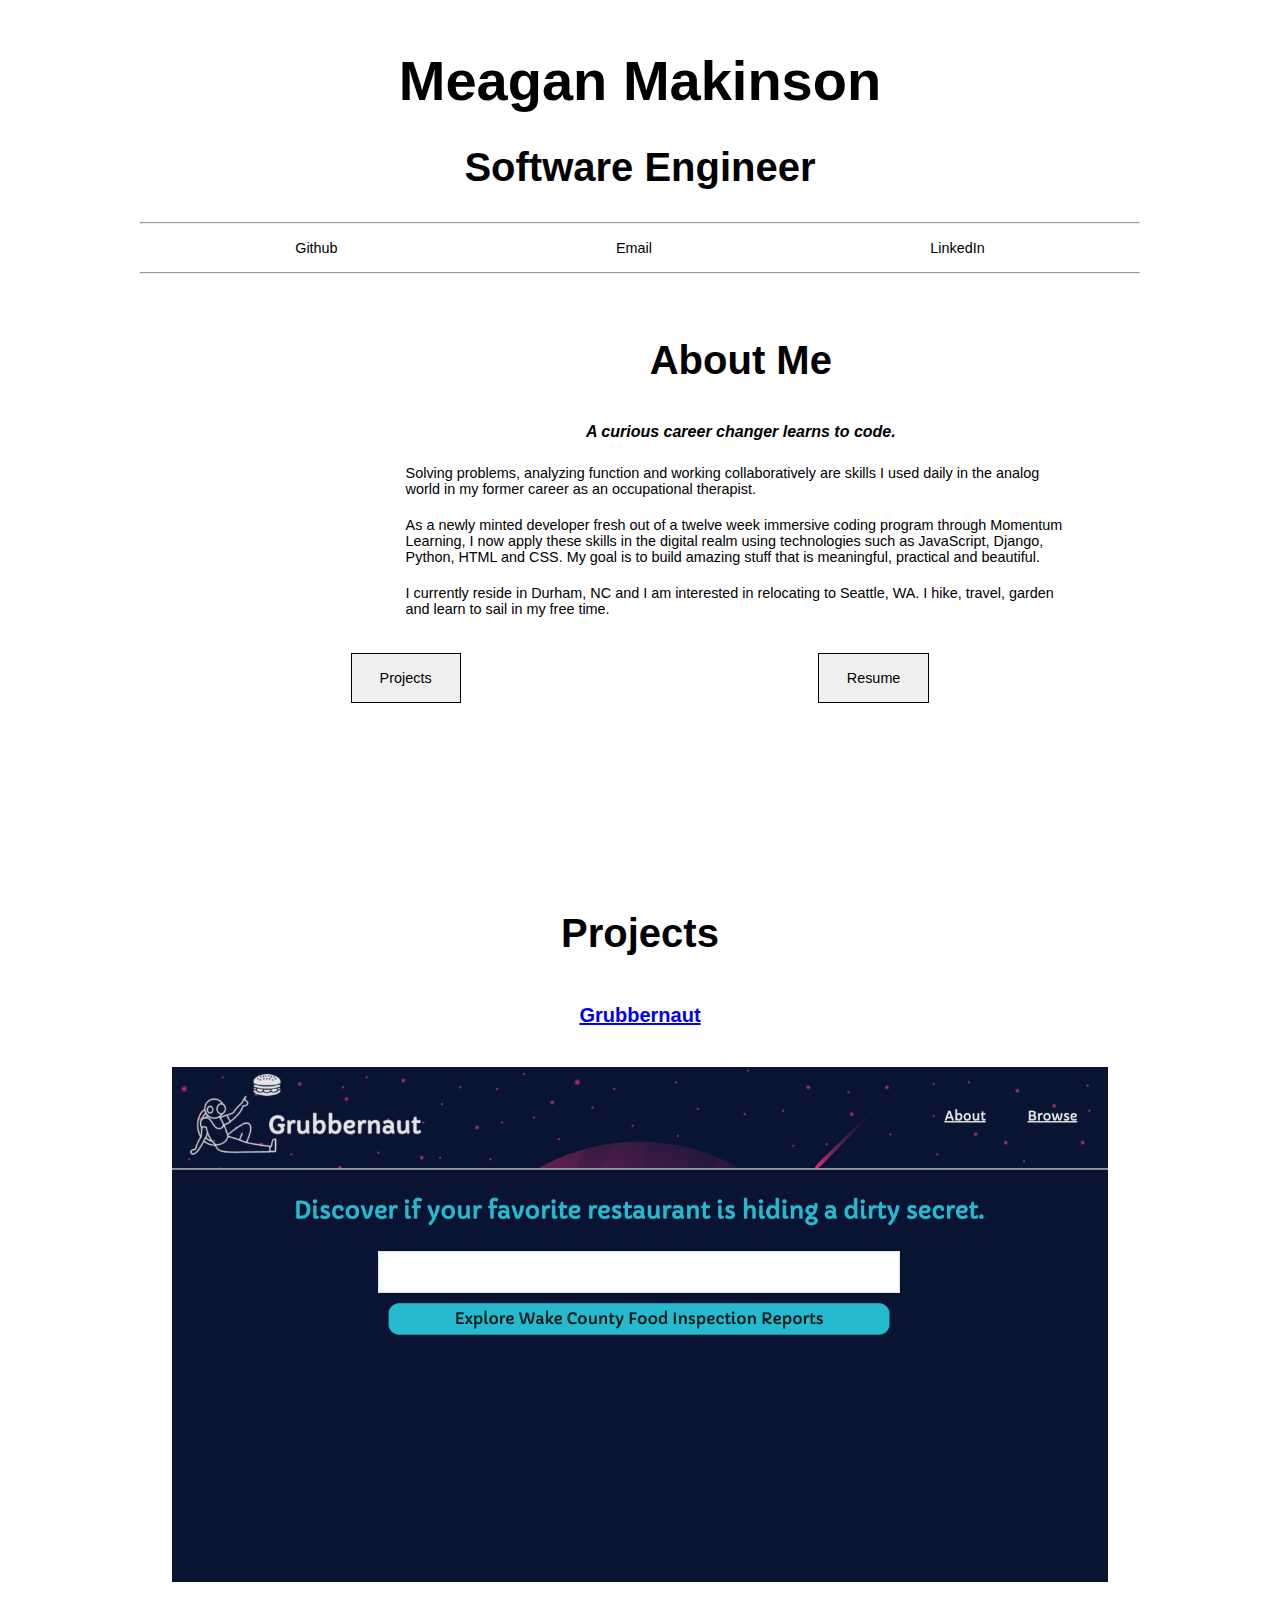
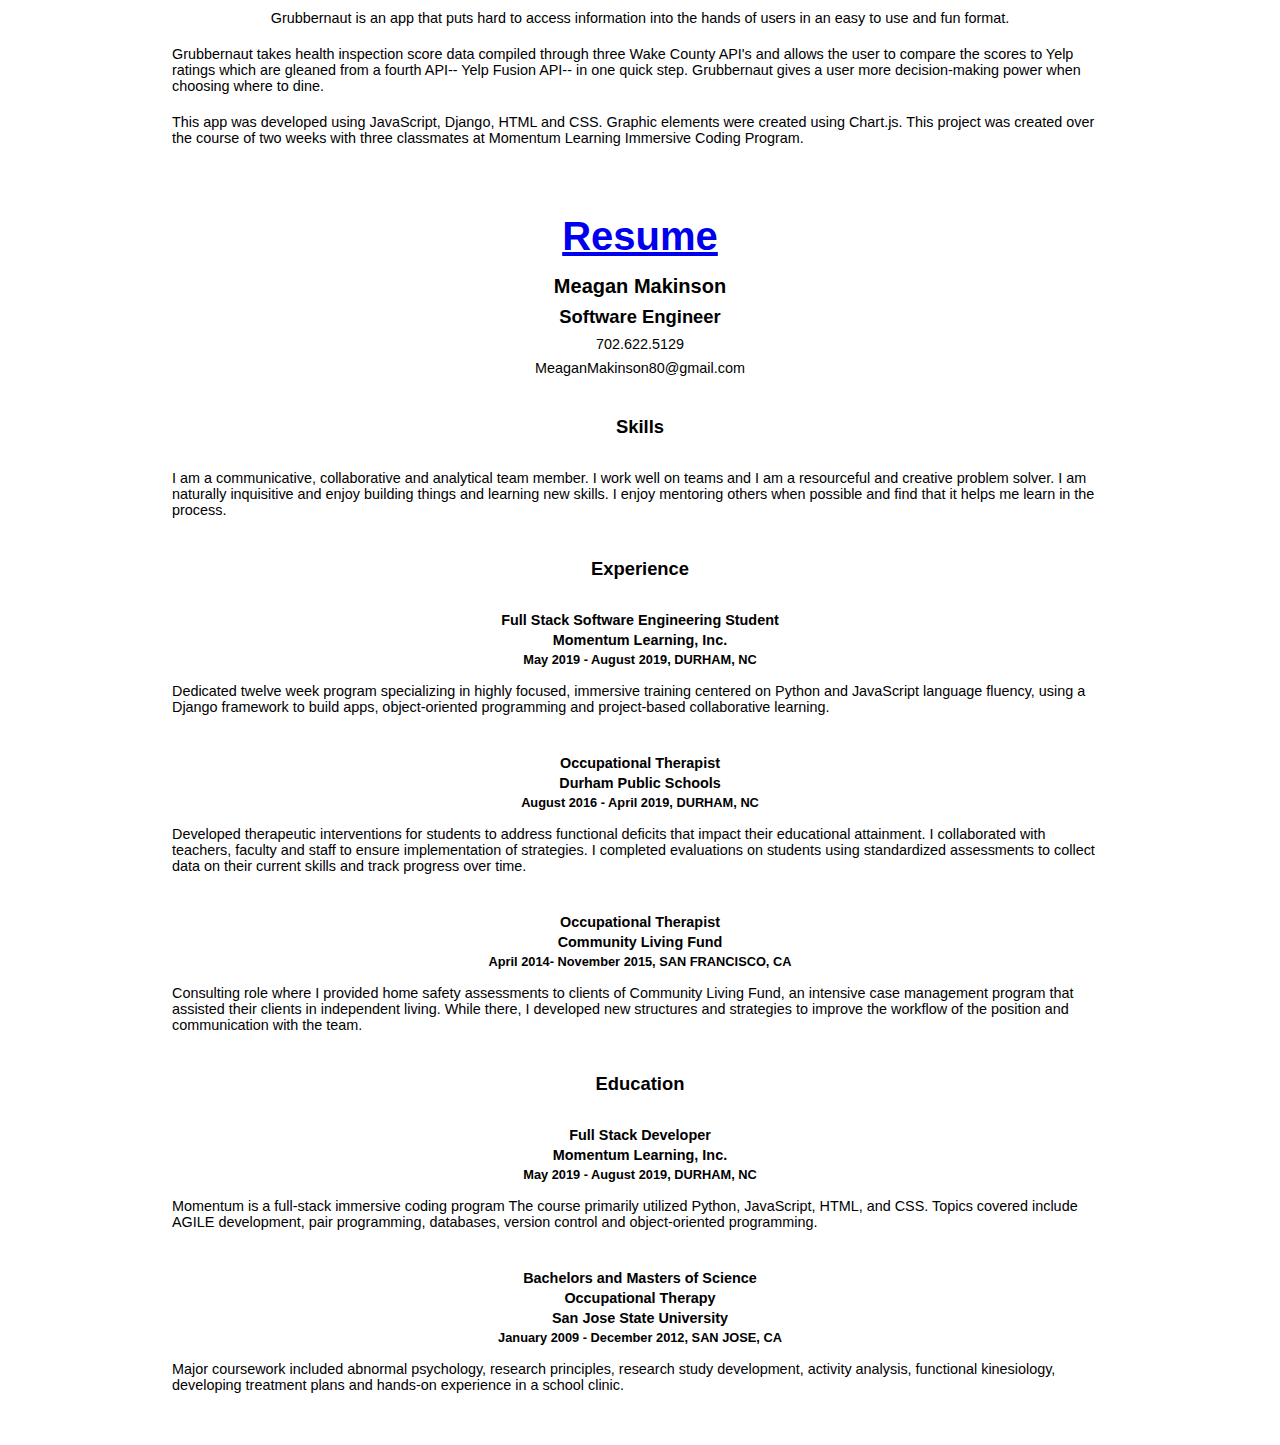
==== commit bd718ec7: "about-me image resized for larger screens, about me section to right of image on larger screens" ====
--- a/portfolio-page/index.html
+++ b/portfolio-page/index.html
@@ -9,114 +9,117 @@
     <title>Meagan Makinson</title>
 </head>
 <body>
-    <header>
-    <h1>Meagan Makinson</h1>
-        <h2 class="full-stack">Software Engineer</h2>
-            <h3 class="curious">A curious career changer learns to code.</h3>
-        <hr>
-        <div>
-            <ul class="contact-nav">
-                <li>Github</li>
-                <li>Email</li>
-                <li>LinkedIn</li>
-            </ul>
+    <div class="wrapper">
+        <header>
+        <h1>Meagan Makinson</h1>
+            <h2 class="full-stack">Software Engineer</h2>
+                <!-- <h3 class="curious">A curious career changer learns to code.</h3> -->
+            <hr>
+            <div>
+                <ul class="contact-nav">
+                    <li>Github</li>
+                    <li>Email</li>
+                    <li>LinkedIn</li>
+                </ul>
+            </div>
+            <hr>
+        </header>
+        <div class="about-me-div">
+            <div class="img-p-container">
+                <img class='my-img' src="../portfolio-page/images/me.jpg">
+            <!-- <h3 class="curious">A curious career changer learns to code.</h3> -->
+                <div class="about-me-p">
+                    <h2 class="about-me-h2">About Me</h2>
+                    <h3 class="curious">A curious career changer learns to code.</h3>
+                        <p>Solving problems, analyzing function and working collaboratively are skills I used daily in the analog world in my former career as an occupational therapist.</p>
+                        <p>As a newly minted developer fresh out of a twelve week immersive coding program through Momentum Learning, I now apply these skills in the digital realm using technologies such as JavaScript, Django, Python, HTML and CSS. My goal is to build amazing stuff that is meaningful, practical and beautiful.</p>
+                        <p>I currently reside in Durham, NC and I am interested in relocating to Seattle, WA. I hike, travel, garden and learn to sail in my free time.</p>
+                </div>
+            </div>    
+            <div class="button-div">
+                <button>Projects</button>
+                <button>Resume</button>
+            </div>
         </div>
-        <hr>
-    </header>
-    <div class="about-me-div">
-    <h2>About Me</h2>
-        <div class="img-p-container">
-            <img class='my-img' src="../portfolio-page/images/me.jpg">
-        <!-- <h3 class="curious">A curious career changer learns to code.</h3> -->
-            <div class="about-me-p">
-                <p>Solving problems, analyzing function and working collaboratively are skills I used daily in the analog world in my former career as an occupational therapist.</p>
-                <p>As a newly minted developer fresh out of a twelve week immersive coding program through Momentum Learning, I now apply these skills in the digital realm using technologies such as JavaScript, Django, Python, HTML and CSS. My goal is to build amazing stuff that is meaningful, practical and beautiful.</p>
-                <p>I currently reside in Durham, NC and I am interested in relocating to Seattle, WA. I hike, travel, garden and learn to sail in my free time.</p>
+        <div class="projects-div" id="projects">
+        <h2 class="projects-h2">Projects</h2>
+            <h3 class="grubbernaut-h3">
+                <a href="https://grubornot.herokuapp.com/">Grubbernaut</a>
+            </h3>
+            <div>
+                <img class='grubbernaut-img' src="../portfolio-page/images/grubbernaut-img.png">
             </div>
-        </div>    
-        <div class="button-div">
-            <button>Projects</button>
-            <button>Resume</button>
+            <div class="grubbernaut-p">
+                <p>Grubbernaut is an app that puts hard to access information into the hands of users in an easy to use and fun format.</p>
+                <p>Grubbernaut takes health inspection score data compiled through three Wake County API's and allows the user to compare the scores to Yelp ratings which are gleaned from a fourth API-- Yelp Fusion API-- in one quick step. Grubbernaut gives a user more decision-making power when choosing where to dine.</p>
+                <p>This app was developed using JavaScript, Django, HTML and CSS. Graphic elements were created using Chart.js. This project was created over the course of two weeks with three classmates at Momentum Learning Immersive Coding Program.</p>
+            </div>
         </div>
-    </div>
-    <div class="projects-div" id="projects">
-    <h2>Projects</h2>
-        <h3 class="grubbernaut-h3">
-            <a href="https://grubornot.herokuapp.com/">Grubbernaut</a>
-        </h3>
-        <div>
-            <img class='grubbernaut-img' src="../portfolio-page/images/grubbernaut-img.png">
-        </div>
-        <div class="grubbernaut-p">
-            <p>Grubbernaut is an app that puts hard to access information into the hands of users in an easy to use and fun format.</p>
-            <p>Grubbernaut takes health inspection score data compiled through three Wake County API's and allows the user to compare the scores to Yelp ratings which are gleaned from a fourth API-- Yelp Fusion API-- in one quick step. Grubbernaut gives a user more decision-making power when choosing where to dine.</p>
-            <p>This app was developed using JavaScript, Django, HTML and CSS. Graphic elements were created using Chart.js. This project was created over the course of two weeks with three classmates at Momentum Learning Immersive Coding Program.</p>
-        </div>
-    </div>
-    <div class="resume-div" id="resume">
-        <h2><a href="../portfolio-page/files/resume2019.pdf">Resume</a></h2>
-        <div class="resume-heading">
-                <h3 class="name">Meagan Makinson</h3>
-                    <h4 class="name">Software Engineer</h4>
-                        <p class="name">702.622.5129</p>
-                        <p class="name">MeaganMakinson80@gmail.com</p>        
-        </div>
-                    <div class="skills-div">
-                        <h4>Skills</h4>
-                            <p class="resume-blurbs">I am a communicative, collaborative and analytical team member. I work well on teams and I am a resourceful and creative problem solver. I am naturally inquisitive and enjoy building things and learning new skills. I enjoy mentoring others when possible and find that it helps me learn in the process.</p>
-                    </div>
-        <div class="experience-div">
-            <div>
-                <h4>Experience</h4>
+        <div class="resume-div" id="resume">
+            <h2><a href="../portfolio-page/files/resume2019.pdf">Resume</a></h2>
+            <div class="resume-heading">
+                    <h3 class="name">Meagan Makinson</h3>
+                        <h4 class="name">Software Engineer</h4>
+                            <p class="name">702.622.5129</p>
+                            <p class="name">MeaganMakinson80@gmail.com</p>        
             </div>
+                        <div class="skills-div">
+                            <h4>Skills</h4>
+                                <p class="resume-blurbs">I am a communicative, collaborative and analytical team member. I work well on teams and I am a resourceful and creative problem solver. I am naturally inquisitive and enjoy building things and learning new skills. I enjoy mentoring others when possible and find that it helps me learn in the process.</p>
+                        </div>
+            <div class="experience-div">
                 <div>
-                    <h5>Full Stack Software Engineering Student</h5>
-                    <h5>Momentum Learning, Inc.</h5>
-                    <h6>May 2019 - August 2019,  DURHAM, NC</h6>
+                    <h4>Experience</h4>
                 </div>
                     <div>
-                        <p class="resume-blurbs">Dedicated twelve week program specializing in highly focused, immersive training centered on Python and JavaScript language fluency, using a Django framework to build apps, object-oriented programming and project-based collaborative learning.</p>
+                        <h5>Full Stack Software Engineering Student</h5>
+                        <h5>Momentum Learning, Inc.</h5>
+                        <h6>May 2019 - August 2019,  DURHAM, NC</h6>
                     </div>
+                        <div>
+                            <p class="resume-blurbs">Dedicated twelve week program specializing in highly focused, immersive training centered on Python and JavaScript language fluency, using a Django framework to build apps, object-oriented programming and project-based collaborative learning.</p>
+                        </div>
+                    <div>
+                        <h5>Occupational Therapist</h5>
+                        <h5>Durham Public Schools</h5>
+                        <h6>August 2016 - April 2019,  DURHAM, NC</h6>
+                    </div>
+                        <div>
+                            <p class="resume-blurbs">Developed therapeutic interventions for students to address functional deficits that impact their educational attainment. I collaborated with teachers, faculty and staff to ensure implementation of strategies. I completed evaluations on students using standardized assessments to collect data on their current skills and track progress over time.</p>
+                        </div>
+                    <div>
+                        <h5>Occupational Therapist</h5>
+                        <h5>Community Living Fund</h5>
+                        <h6>April 2014- November 2015,  SAN FRANCISCO, CA</h6>
+                    </div>
+                        <div>
+                            <p class="resume-blurbs">Consulting role where I provided home safety assessments to clients of Community Living Fund, an intensive case management program that assisted their clients in independent living. While there, I developed new structures and strategies to improve the workflow of the position and communication with the team.</p>
+                        </div>
+            </div>
+            <div class="education-div">
                 <div>
-                    <h5>Occupational Therapist</h5>
-                    <h5>Durham Public Schools</h5>
-                    <h6>August 2016 - April 2019,  DURHAM, NC</h6>
+                    <h4>Education</h4>
                 </div>
                     <div>
-                        <p class="resume-blurbs">Developed therapeutic interventions for students to address functional deficits that impact their educational attainment. I collaborated with teachers, faculty and staff to ensure implementation of strategies. I completed evaluations on students using standardized assessments to collect data on their current skills and track progress over time.</p>
+                        <h5>Full Stack Developer</h5>
+                        <h5>Momentum Learning, Inc.</h5>
+                        <h6>May 2019 - August 2019,  DURHAM, NC</h6>
                     </div>
-                <div>
-                    <h5>Occupational Therapist</h5>
-                    <h5>Community Living Fund</h5>
-                    <h6>April 2014- November 2015,  SAN FRANCISCO, CA</h6>
-                </div>
+                        <div>
+                            <p class="resume-blurbs">Momentum is a full-stack immersive coding program  The course primarily utilized Python, JavaScript, HTML, and CSS. Topics covered include AGILE development, pair programming, databases, version control and object-oriented programming.  
+                            </p>
+                        </div>
                     <div>
-                        <p class="resume-blurbs">Consulting role where I provided home safety assessments to clients of Community Living Fund, an intensive case management program that assisted their clients in independent living. While there, I developed new structures and strategies to improve the workflow of the position and communication with the team.</p>
+                        <h5>Bachelors and Masters of Science</h5>
+                        <h5>Occupational Therapy</h5>
+                        <h5>San Jose State University</h5>
+                        <h6>January 2009 - December 2012,  SAN JOSE, CA</h6>
                     </div>
-        </div>
-        <div class="education-div">
-            <div>
-                <h4>Education</h4>
-            </div>
-                <div>
-                    <h5>Full Stack Developer</h5>
-                    <h5>Momentum Learning, Inc.</h5>
-                    <h6>May 2019 - August 2019,  DURHAM, NC</h6>
-                </div>
-                    <div>
-                        <p class="resume-blurbs">Momentum is a full-stack immersive coding program  The course primarily utilized Python, JavaScript, HTML, and CSS. Topics covered include AGILE development, pair programming, databases, version control and object-oriented programming.  
-                        </p>
-                    </div>
-                <div>
-                    <h5>Bachelors and Masters of Science</h5>
-                    <h5>Occupational Therapy</h5>
-                    <h5>San Jose State University</h5>
-                    <h6>January 2009 - December 2012,  SAN JOSE, CA</h6>
-                </div>
-                    <div>
-                        <p class="resume-blurbs">Major coursework included abnormal psychology, research principles, research study development, activity analysis, functional kinesiology, developing treatment plans and hands-on experience in a school clinic.
-                        </p>
-                    </div>
+                        <div>
+                            <p class="resume-blurbs">Major coursework included abnormal psychology, research principles, research study development, activity analysis, functional kinesiology, developing treatment plans and hands-on experience in a school clinic.
+                            </p>
+                        </div>
+            </div>  
         </div>  
-    </div>    
+    </div>  
 </body>--- a/portfolio-page/styles.css
+++ b/portfolio-page/styles.css
@@ -4,6 +4,12 @@
     padding: 0;
     font-family: sans-serif;
 }
+
+.wrapper {
+    max-width: 1000px;
+    display: block;
+    margin: auto;
+}
 /* ************   Header   ************* */
 
 
@@ -21,7 +27,7 @@
         justify-content: center;
         margin: 1rem;
         padding-top: 2rem;
-        font-size: 4rem;
+        font-size: 3.5rem;
     }
 }
 .full-stack {
@@ -60,7 +66,7 @@
     justify-content: center;
     padding-top: 1rem;
     padding-bottom: 1rem;
-    font-size: 2.5rem;
+    font-size: 1.4rem;
 }
 
 @media screen and (min-width: 813px) { 
@@ -69,7 +75,7 @@
         justify-content: center;
         padding-top: 1rem;
         padding-bottom: 1rem;
-        font-size: rem;
+        font-size: 2.5rem;
     }
 }
 
@@ -124,6 +130,11 @@
 
 .about-me-div {
     margin: 2rem;
+}
+@media screen and (min-width: 813px) {
+    .about-me-h2 {
+
+    }
 }
 
 /* .jank-img {
@@ -155,13 +166,21 @@
     margin-right: auto;
 }
 
-@media screen and (min-width: 813px) { 
+@media screen and (min-width: 600px) { 
     .my-img {
-        width: 30%;
+        width: 35%;
+        border-radius: 50%;
+        display: block;
+        margin-top: 2rem;
+        margin-bottom: 2rem;
+    }
+}
+
+@media screen and (min-width: 900px) { 
+    .my-img {
+        width: 40%;
         border-radius: 50%;
         display: inline-flex;
-        /* margin-top: 2rem; 
-        margin-bottom: 2rem; */
     }
 
     .img-p-container {
@@ -169,14 +188,19 @@
         flex-direction: row;
         flex-wrap: nowrap;
         justify-content: flex-start;
-        margin-top: 2rem; 
-        margin-bottom: 2rem;
-    }
-
-    /* .about-me-p {
-        display: flex;
-        justify-content: flex-end; 
-    } */
+        margin-top: 1rem; 
+        margin-bottom: 1rem;
+    }
+
+    .about-me-p {
+        margin-top: 1rem; 
+        margin-left: 6.5rem;
+        margin-right: 2rem;
+    }
+
+    .projects-h2 {
+        margin-top: 12rem;
+    }
 }
 
 /* .site-nav {
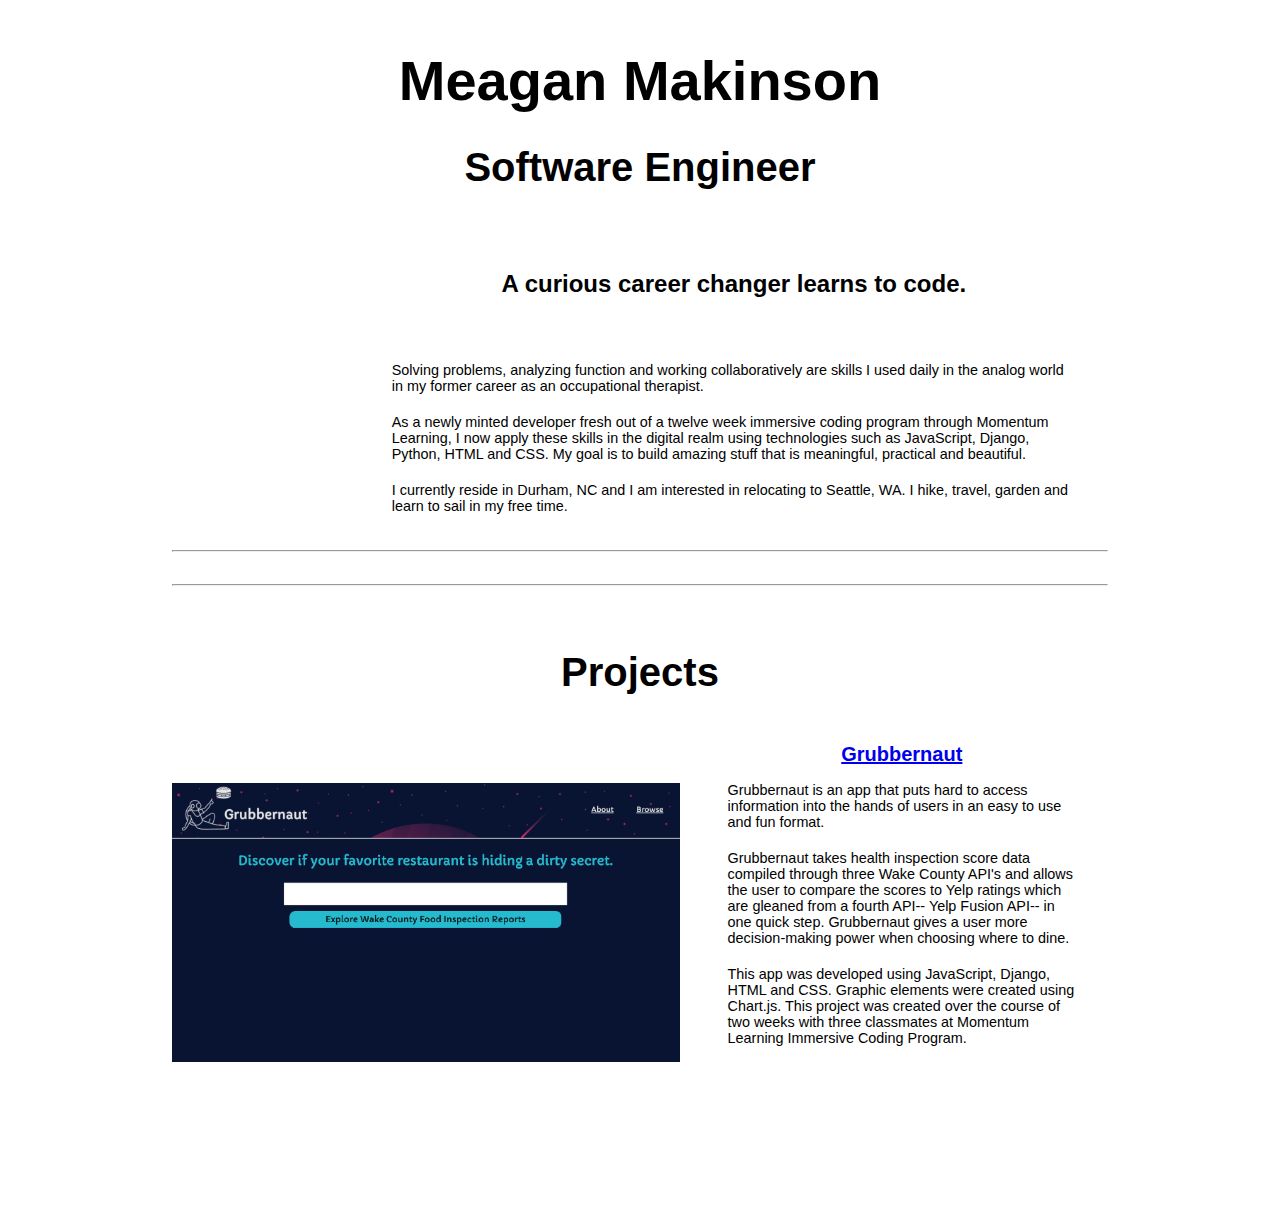
==== commit 16f2e9f6: "add icons to navigation, remove html resume, continue to style" ====
--- a/portfolio-page/index.html
+++ b/portfolio-page/index.html
@@ -4,6 +4,7 @@
     <meta charset="UTF-8">
     <meta name="viewport" content="width=device-width, initial-scale=1.0">
     <meta http-equiv="X-UA-Compatible" content="ie=edge">
+    <script src="https://kit.fontawesome.com/771e57bb3d.js"></script>
     <link rel="stylesheet" href="styles.css">
     <script src="main.js" defer></script>
     <title>Meagan Makinson</title>
@@ -13,49 +14,58 @@
         <header>
         <h1>Meagan Makinson</h1>
             <h2 class="full-stack">Software Engineer</h2>
-                <!-- <h3 class="curious">A curious career changer learns to code.</h3> -->
-            <hr>
-            <div>
-                <ul class="contact-nav">
-                    <li>Github</li>
-                    <li>Email</li>
-                    <li>LinkedIn</li>
-                </ul>
-            </div>
-            <hr>
         </header>
         <div class="about-me-div">
             <div class="img-p-container">
                 <img class='my-img' src="../portfolio-page/images/me.jpg">
-            <!-- <h3 class="curious">A curious career changer learns to code.</h3> -->
                 <div class="about-me-p">
-                    <h2 class="about-me-h2">About Me</h2>
-                    <h3 class="curious">A curious career changer learns to code.</h3>
+                    <h2 class="about-me-h2">A curious career changer learns to code.</h2>
+                    <h3 class="curious"></h3>
                         <p>Solving problems, analyzing function and working collaboratively are skills I used daily in the analog world in my former career as an occupational therapist.</p>
                         <p>As a newly minted developer fresh out of a twelve week immersive coding program through Momentum Learning, I now apply these skills in the digital realm using technologies such as JavaScript, Django, Python, HTML and CSS. My goal is to build amazing stuff that is meaningful, practical and beautiful.</p>
                         <p>I currently reside in Durham, NC and I am interested in relocating to Seattle, WA. I hike, travel, garden and learn to sail in my free time.</p>
                 </div>
-            </div>    
-            <div class="button-div">
+            </div>  
+            <hr>
+            <div>
+                <ul class="contact-nav">
+                    <li><a href="https://github.com/Meagan-M" target="_blank"><i class="fab fa-github-square"></i></a></li>
+                    <li><a href="mailto:meaganmakinson@gmail.com" target="_blank"><i class="fas fa-envelope-square"></i></a></i></li>
+                    <li><a href="https://www.linkedin.com/in/meagan-makinson-0b09b6187/" target="_blank"><i class="fab fa-linkedin"></i></a></i></li>
+                    <li><a href="../portfolio-page/files/resume2019.pdf" target="_blank"><i class="fas fa-download"></i></i></i></a></li>
+                </ul>
+            </div>
+            <hr> 
+            <!-- ADD BUTTONS LATER -->
+            <!-- <div class="button-div">
                 <button>Projects</button>
                 <button>Resume</button>
+            </div> -->
+        </div>
+        <div class="projects-div" id="projects">
+            <h2 class="projects-h2">Projects</h2>
+            
+            <div class="projects-p-div">
+                <div class= "grub-img-div">
+                    <img class='grubbernaut-img' src="../portfolio-page/images/grubbernaut-img.png"> 
+                </div>
+                    <div class="grubbernaut-p">
+                    <h3 class="grubbernaut-h3"> 
+                            <a href="https://grubornot.herokuapp.com/">Grubbernaut</a>
+                    </h3>
+                        <p>Grubbernaut is an app that puts hard to access information into the hands of users in an easy to use and fun format.</p>
+                        <p>Grubbernaut takes health inspection score data compiled through three Wake County API's and allows the user to compare the scores to Yelp ratings which are gleaned from a fourth API-- Yelp Fusion API-- in one quick step. Grubbernaut gives a user more decision-making power when choosing where to dine.</p>
+                        <p>This app was developed using JavaScript, Django, HTML and CSS. Graphic elements were created using Chart.js. This project was created over the course of two weeks with three classmates at Momentum Learning Immersive Coding Program.</p>
+                    </div>
             </div>
         </div>
-        <div class="projects-div" id="projects">
-        <h2 class="projects-h2">Projects</h2>
-            <h3 class="grubbernaut-h3">
-                <a href="https://grubornot.herokuapp.com/">Grubbernaut</a>
-            </h3>
-            <div>
-                <img class='grubbernaut-img' src="../portfolio-page/images/grubbernaut-img.png">
-            </div>
-            <div class="grubbernaut-p">
-                <p>Grubbernaut is an app that puts hard to access information into the hands of users in an easy to use and fun format.</p>
-                <p>Grubbernaut takes health inspection score data compiled through three Wake County API's and allows the user to compare the scores to Yelp ratings which are gleaned from a fourth API-- Yelp Fusion API-- in one quick step. Grubbernaut gives a user more decision-making power when choosing where to dine.</p>
-                <p>This app was developed using JavaScript, Django, HTML and CSS. Graphic elements were created using Chart.js. This project was created over the course of two weeks with three classmates at Momentum Learning Immersive Coding Program.</p>
-            </div>
-        </div>
-        <div class="resume-div" id="resume">
+        <!-- MORE BUTTONS TO ADD LATER -->
+        <!-- <div class="button-div">
+                <button>Back To Top</button>
+                <button>Resume</button>
+        </div> -->
+        <!-- ADD RESUME IN HTML LATER? -->
+        <!-- <div class="resume-div" id="resume">
             <h2><a href="../portfolio-page/files/resume2019.pdf">Resume</a></h2>
             <div class="resume-heading">
                     <h3 class="name">Meagan Makinson</h3>
@@ -119,7 +129,7 @@
                             <p class="resume-blurbs">Major coursework included abnormal psychology, research principles, research study development, activity analysis, functional kinesiology, developing treatment plans and hands-on experience in a school clinic.
                             </p>
                         </div>
-            </div>  
+            </div>   -->
         </div>  
     </div>  
 </body>--- a/portfolio-page/styles.css
+++ b/portfolio-page/styles.css
@@ -21,7 +21,7 @@
     font-size: 1.9rem;
 }
 
-@media screen and (min-width: 813px) { 
+@media screen and (min-width: 800px) { 
     h1 {
         display: flex;
         justify-content: center;
@@ -30,6 +30,8 @@
         font-size: 3.5rem;
     }
 }
+
+
 .full-stack {
     display: flex;
     justify-content: center;
@@ -37,7 +39,7 @@
     font-size: 1.4rem;
 }
 
-@media screen and (min-width: 813px) { 
+@media screen and (min-width: 800px) { 
     .full-stack {
         display: flex;
         justify-content: center;
@@ -45,6 +47,7 @@
         font-size: 2.5rem;
     }
 }
+
 
 .contact-nav {
     display: flex;
@@ -53,6 +56,26 @@
     margin: 1rem;
 }
 
+.fa-github-square {
+    font-size: 3.5rem;
+    color: grey;
+}
+
+.fa-envelope-square {
+    font-size: 3.5rem;
+}
+
+.fa-linkedin {
+    font-size: 3.5rem;
+}
+
+.fa-file-pdf {
+    font-size: 3.5rem;
+}
+
+.fa-download {
+    font-size: 3.25rem;
+}
 
 /* **************************** Body ************************** */
 
@@ -69,7 +92,7 @@
     font-size: 1.4rem;
 }
 
-@media screen and (min-width: 813px) { 
+@media screen and (min-width: 800px) { 
     h2 {
         display: flex;
         justify-content: center;
@@ -130,11 +153,6 @@
 
 .about-me-div {
     margin: 2rem;
-}
-@media screen and (min-width: 813px) {
-    .about-me-h2 {
-
-    }
 }
 
 /* .jank-img {
@@ -176,9 +194,9 @@
     }
 }
 
-@media screen and (min-width: 900px) { 
+@media screen and (min-width: 800px) { 
     .my-img {
-        width: 40%;
+        width: 35%;
         border-radius: 50%;
         display: inline-flex;
     }
@@ -192,24 +210,20 @@
         margin-bottom: 1rem;
     }
 
+    .about-me-h2 {
+        font-size: 1.5rem;
+    }
     .about-me-p {
         margin-top: 1rem; 
         margin-left: 6.5rem;
         margin-right: 2rem;
     }
-
-    .projects-h2 {
-        margin-top: 12rem;
-    }
-}
-
-/* .site-nav {
-    
-    list-style: none;
-    margin: 1rem 1rem 1rem;
-} */
-
-.button-div {
+        /* p {
+            margin-top: -1rem;
+        } */
+}
+
+/* .button-div {
     display: flex;
     justify-content: space-around;
     margin-top: 1rem; 
@@ -220,7 +234,7 @@
     border: solid black 1px;
     padding: 1rem 1.75rem 1rem 1.75rem;
     font-size: .9rem;
-}
+} */
 
 /* ******* Projects Section ********* */
 
@@ -240,8 +254,69 @@
     margin-top: 1.5rem;
 }
 
+
 .grubbernaut-p {
     margin-top: 1.5rem;
+}
+
+/* @media screen and (min-width: 600px) { 
+    .my-img {
+        width: 35%;
+        border-radius: 50%;
+        display: block;
+        margin-top: 2rem;
+        margin-bottom: 2rem;
+    }
+} */
+
+@media screen and (min-width: 800px) { 
+    .projects-div {
+        margin-top: 2rem; 
+        margin-bottom: 10rem;
+    }
+
+    /* .grub-img-div {
+        /* display: block; */
+        /* flex-direction: column;
+        align-items: center;
+        justify-content: center; */ 
+
+    .grubbernaut-img {
+        max-width: 100%;
+        max-height: auto;
+        margin-top: 2.5rem;
+    }
+
+    .grubbernaut-h3 {
+        margin-top: 1rem;
+        display: flex;
+        justify-content: center;
+    }
+    .projects-p-div {
+        display: flex;
+        margin-top: 1rem;
+        /* margin-left: 1rem; */
+        margin-right: 2rem;
+    }
+    .grubbernaut-p {
+        justify-content: flex-start;
+        padding-left: 3rem;
+        margin-top: -1rem;
+    }
+        p {
+            justify-content: flex-start;
+
+        }
+
+    .projects-h2 {
+        display: flex;
+        justify-content: center;
+        margin-top: 3rem;
+        margin-bottom: 2rem;
+        padding-top: 1rem;
+        padding-bottom: 1rem;
+        font-size: 2.5rem
+    }
 }
 
 
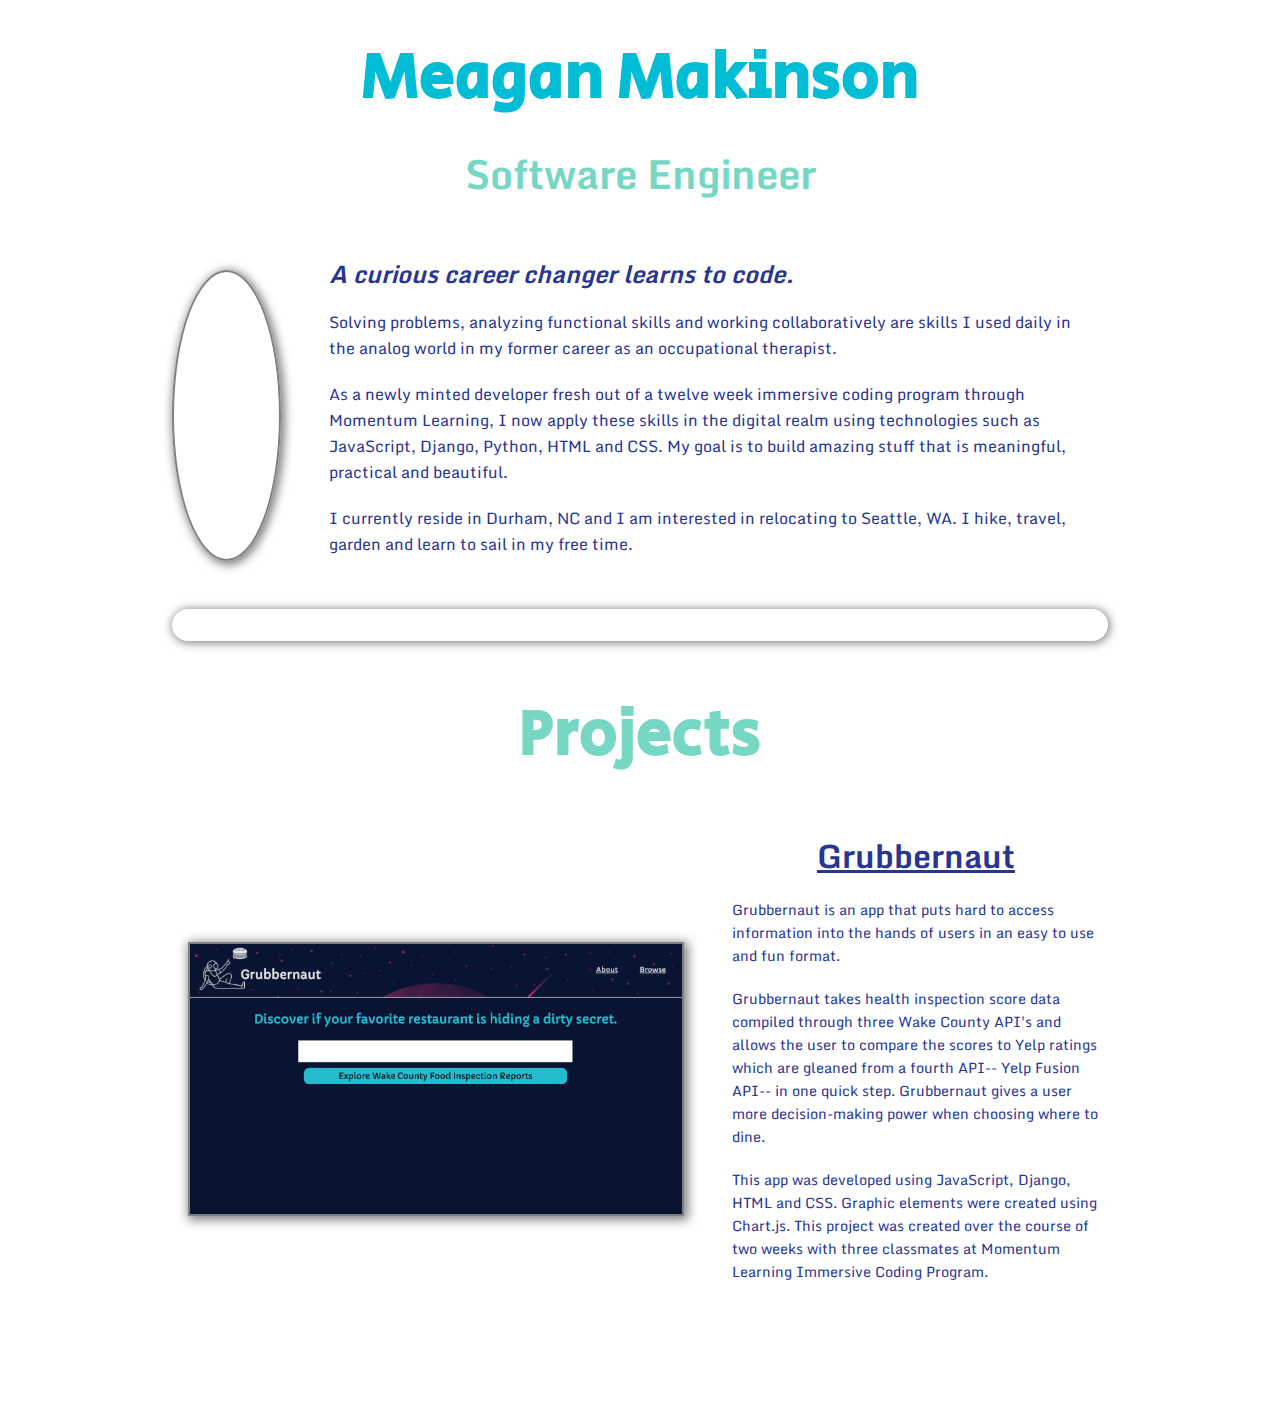
==== commit ea95d457: "style for large screens using media query. Adjust nav bar and projects section" ====
--- a/portfolio-page/index.html
+++ b/portfolio-page/index.html
@@ -5,6 +5,7 @@
     <meta name="viewport" content="width=device-width, initial-scale=1.0">
     <meta http-equiv="X-UA-Compatible" content="ie=edge">
     <script src="https://kit.fontawesome.com/771e57bb3d.js"></script>
+    <link href="https://fonts.googleapis.com/css?family=Monda|Secular+One&display=swap" rel="stylesheet">
     <link rel="stylesheet" href="styles.css">
     <script src="main.js" defer></script>
     <title>Meagan Makinson</title>
@@ -12,21 +13,22 @@
 <body>
     <div class="wrapper">
         <header>
-        <h1>Meagan Makinson</h1>
+            <div class="h1-div">
+                <h1>Meagan Makinson</h1>
+            </div>
             <h2 class="full-stack">Software Engineer</h2>
         </header>
         <div class="about-me-div">
             <div class="img-p-container">
                 <img class='my-img' src="../portfolio-page/images/me.jpg">
-                <div class="about-me-p">
+                <div class="about-me-p-div">
                     <h2 class="about-me-h2">A curious career changer learns to code.</h2>
-                    <h3 class="curious"></h3>
-                        <p>Solving problems, analyzing function and working collaboratively are skills I used daily in the analog world in my former career as an occupational therapist.</p>
-                        <p>As a newly minted developer fresh out of a twelve week immersive coding program through Momentum Learning, I now apply these skills in the digital realm using technologies such as JavaScript, Django, Python, HTML and CSS. My goal is to build amazing stuff that is meaningful, practical and beautiful.</p>
-                        <p>I currently reside in Durham, NC and I am interested in relocating to Seattle, WA. I hike, travel, garden and learn to sail in my free time.</p>
+                        <p class="about-me-p">Solving problems, analyzing functional skills and working collaboratively are skills I used daily in the analog world in my former career as an occupational therapist.</p>
+                        <p class="about-me-p">As a newly minted developer fresh out of a twelve week immersive coding program through Momentum Learning, I now apply these skills in the digital realm using technologies such as JavaScript, Django, Python, HTML and CSS. My goal is to build amazing stuff that is meaningful, practical and beautiful.</p>
+                        <p class="about-me-p">I currently reside in Durham, NC and I am interested in relocating to Seattle, WA. I hike, travel, garden and learn to sail in my free time.</p>
                 </div>
             </div>  
-            <hr>
+            <!-- <hr> -->
             <div>
                 <ul class="contact-nav">
                     <li><a href="https://github.com/Meagan-M" target="_blank"><i class="fab fa-github-square"></i></a></li>
@@ -35,7 +37,7 @@
                     <li><a href="../portfolio-page/files/resume2019.pdf" target="_blank"><i class="fas fa-download"></i></i></i></a></li>
                 </ul>
             </div>
-            <hr> 
+            <!-- <hr>  -->
             <!-- ADD BUTTONS LATER -->
             <!-- <div class="button-div">
                 <button>Projects</button>
--- a/portfolio-page/styles.css
+++ b/portfolio-page/styles.css
@@ -2,7 +2,8 @@
 	box-sizing: border-box;
 	margin: 0;
     padding: 0;
-    font-family: sans-serif;
+    font-family: 'Monda', sans-serif;
+    color: #283593;
 }
 
 .wrapper {
@@ -10,24 +11,46 @@
     display: block;
     margin: auto;
 }
+
+
+body {
+    background:white;
+}
+
 /* ************   Header   ************* */
 
+/* .h1-div {
+    
+    /* flex-direction: column; */
+    
+    /* justify-content: center; */
+    /* flex-wrap: wrap; */
+
+
 
 h1 {
-    display: flex;
-    justify-content: center;
+    display: flex;  
+    flex-direction: column;
+    flex-wrap: wrap;
+    align-items: center;
     margin: 1rem;
     padding-top: 2rem;
-    font-size: 1.9rem;
-}
+    font-size: 2.75rem;
+    font-family: 'Secular One', sans-serif;
+    color: #00BCD4;
+
+}
+
 
 @media screen and (min-width: 800px) { 
     h1 {
         display: flex;
         justify-content: center;
         margin: 1rem;
-        padding-top: 2rem;
-        font-size: 3.5rem;
+        padding-top: 1rem;
+        font-size: 4rem;
+        font-family: 'Secular One', sans-serif;
+        color: #00BCD4;
     }
 }
 
@@ -36,15 +59,26 @@
     display: flex;
     justify-content: center;
     margin: 1rem;
-    font-size: 1.4rem;
+    font-size: 1.75rem;
+    color: #76D7C4;
+    
 }
 
 @media screen and (min-width: 800px) { 
     .full-stack {
         display: flex;
         justify-content: center;
-        margin: 1rem;
+        margin: .5rem;
         font-size: 2.5rem;
+    }
+
+    .contact-nav {
+        display: flex;
+        justify-content: space-around;
+        list-style: none;
+        padding: .5rem;
+        border-radius: 1rem;
+        box-shadow: 1px 1px 10px 1px grey;
     }
 }
 
@@ -53,28 +87,35 @@
     display: flex;
     justify-content: space-around;
     list-style: none;
-    margin: 1rem;
+    /* margin: .5rem; */
+    padding: 1rem;
+    border-radius: 1rem;
+    box-shadow: 1px 1px 10px 1px grey;
 }
 
 .fa-github-square {
-    font-size: 3.5rem;
-    color: grey;
+    font-size: 3rem;
+    color: #00BCD4;
 }
 
 .fa-envelope-square {
-    font-size: 3.5rem;
+    font-size: 3rem;
+    color:#00BCD4;
 }
 
 .fa-linkedin {
-    font-size: 3.5rem;
+    font-size: 3rem;
+    color: #00BCD4;
 }
 
 .fa-file-pdf {
-    font-size: 3.5rem;
+    font-size: 3rem;
+    color: #00BCD4;
 }
 
 .fa-download {
-    font-size: 3.25rem;
+    font-size: 2.75rem;
+    color: #00BCD4;
 }
 
 /* **************************** Body ************************** */
@@ -84,76 +125,257 @@
 /* ****** Inherited Styling ******* */
 
 
-h2 {
-    display: flex;
-    justify-content: center;
+h4 {
+    display: flex;
+    justify-content: center;
+    padding-bottom: 2rem;
+    font-size: 1.15rem;
+}
+
+h5 {
+    display: flex;
+    justify-content: center;
+    font-size: .9rem;
+    margin-bottom: .25rem;
+}
+
+h6 {
+    display: flex;
+    justify-content: center;
+    padding-bottom: 1rem;
+    font-size: .8rem;
+}
+
+p {
+    display: flex;
+    justify-content: center;
+    padding-bottom: 1.25rem;
+    font-size: .9rem;
+}
+
+ul {
+    list-style: none;
+}
+
+li {
+    font-size: .9rem;
+    display: flex;
+    justify-content: center;
+}
+
+
+/* ******* About Me Section ******** */
+
+
+.about-me-div {
+    margin: 2rem;
+}
+
+.about-me-h2 {
+    font-size: 1.6rem;
+    margin-bottom: 2rem;
+    font-style: italic;
+    color: #283593;
+}
+
+.about-me-p {
+    margin-top: 1rem;
+    margin-bottom: 1rem;
+    padding-left: 1rem;
+    color: #283593;
+    font-size: 1rem;
+}
+
+.my-img {
+    width: 75%;
+    border-radius: 50%;
+    border: 2px solid grey;
+    box-shadow: 2px 2px 10px 2px grey;
+    display: block;
+    margin-top: 2rem;
+    margin-bottom: 2rem;
+    margin-left: auto;
+    margin-right: auto;
+}
+
+@media screen and (min-width: 600px) { 
+    .my-img {
+        width: 30%;
+        border-radius: 50%;
+        display: block;
+        margin-top: 2rem;
+        margin-bottom: 2rem;
+    }
+}
+
+@media screen and (min-width: 800px) { 
+    .my-img {
+        width: 35%;
+        border-radius: 50%;
+        display: inline-flex;
+    }
+
+    .img-p-container {
+        display: flex;
+        flex-direction: row;
+        flex-wrap: nowrap;
+        justify-content: flex-start;
+        margin-top: 1rem; 
+        margin-bottom: 1rem;
+    }
+
+    .about-me-h2 {
+        font-size: 1.5rem;
+        margin-left: 1rem;
+        margin-bottom: 2rem;
+        font-style: italic;
+        color: #283593;
+    }
+    .about-me-p-div {
+        margin-top: 1rem; 
+        margin-left: 2rem;
+        margin-right: 2rem;
+    }
+    .about-me-p {
+        margin-top: -1rem;
+        margin-bottom: 1rem;
+        padding-left: 1rem;
+        color: #283593;
+    }
+}
+
+/* .button-div {
+    display: flex;
+    justify-content: space-around;
+    margin-top: 1rem; 
+    margin-bottom: 4rem;
+}
+
+button {
+    border: solid black 1px;
+    padding: 1rem 1.75rem 1rem 1.75rem;
+    font-size: .9rem;
+} */
+
+/* ******* Projects Section ********* */
+
+
+.projects-div {
+    margin: 2rem;
+}
+
+.projects-h2 {
+    display: flex;
+    justify-content: center;
+    margin-top: 3rem;
+    margin-bottom: 2rem;
     padding-top: 1rem;
     padding-bottom: 1rem;
-    font-size: 1.4rem;
-}
+    font-size: 3.5rem;
+    font-family: 'Secular One', sans-serif;
+    color:  #76D7C4;
+}
+
+
+.grubbernaut-h3 {
+    margin-top: 2rem;
+    display: flex;
+    justify-content: center;
+    padding-bottom: 1rem;
+    font-size: 1.25rem;
+}
+
+
+.grubbernaut-img {
+    max-width: 100%;
+    margin-top: 1.5rem;
+    border: 2px solid grey;
+    box-shadow: 2px 2px 10px 2px grey;
+}
+
+
+.grubbernaut-p {
+    margin-top: 1.5rem;
+}
+
 
 @media screen and (min-width: 800px) { 
-    h2 {
-        display: flex;
-        justify-content: center;
+    .projects-div {
+        margin: .5rem;
+        padding-bottom: 6rem;
+    } 
+
+    .grubbernaut-img {
+        max-width: 100%;
+        max-height: auto;
+        margin-top: 7rem;
+    }
+
+    .grub-img-div {
+        margin-left: 2.5rem;
+    }
+    .grubbernaut-h3 {
+        margin-top: 1rem;
+        display: flex;
+        justify-content: center;
+        font-size: 2rem;
+    }
+
+    .projects-p-div {
+        display: flex;
+        margin-top: 1rem;
+        margin-right: 2rem;
+    }
+    .grubbernaut-p {
+        justify-content: flex-start;
+        padding-left: 3rem;
+        margin-top: -1rem;
+    }
+
+    .projects-h2 {
+        display: flex;
+        justify-content: center;
+        margin-top: 2rem;
         padding-top: 1rem;
         padding-bottom: 1rem;
-        font-size: 2.5rem;
-    }
-}
-
-h3 {
-    display: flex;
-    justify-content: left;
-    padding-bottom: 1rem;
-    font-size: 1.25rem;
-}
-
-h4 {
-    display: flex;
-    justify-content: center;
-    padding-bottom: 2rem;
-    font-size: 1.15rem;
-}
-
-h5 {
-    display: flex;
-    justify-content: center;
-    font-size: .9rem;
-    margin-bottom: .25rem;
-}
-
-h6 {
-    display: flex;
-    justify-content: center;
-    padding-bottom: 1rem;
-    font-size: .8rem;
-}
-
-p {
-    display: flex;
-    justify-content: center;
-    padding-bottom: 1.25rem;
-    font-size: .9rem;
-}
-
-ul {
-    list-style: none;
-}
-
-li {
-    font-size: .9rem;
-    display: flex;
-    justify-content: center;
-}
-
-
-/* ******* About Me Section ******** */
-
-
-.about-me-div {
+        font-size: 4rem;
+        font-family: 'Secular One', sans-serif;
+        color: #76D7C4;
+    }
+
+    p {
+        display: flex;
+        justify-content: center;
+        padding-bottom: 1.25rem;
+        font-size: .9rem;
+    }
+}
+
+
+/* ******* Resume Section ******** */
+
+
+/* .resume-div {
     margin: 2rem;
 }
+
+.name {
+    display: flex;
+    justify-content: center;
+    padding-bottom: 0.5rem;
+}
+
+.skills-div {
+    padding-top: 2rem;
+}
+
+.resume-blurbs {
+    margin-bottom: 1.25rem;
+} */
+
+/* .skills-list {
+    font-size: 1rem;
+} */
 
 /* .jank-img {
     background-image: url('/portfolio-page/images/me.jpg');
@@ -163,185 +385,4 @@
     width: 300px;
     height: 300px;
     margin: auto;
-} */
-
-.curious {
-    display: flex;
-    justify-content: center;
-    padding-top: 1.5rem;
-    padding-bottom: 1.5rem;
-    font-size: 1rem;
-    font-style: italic;
-}
-
-.my-img {
-    width: 75%;
-    border-radius: 50%;
-    display: block;
-    margin-top: 2rem;
-    margin-bottom: 2rem;
-    margin-left: auto;
-    margin-right: auto;
-}
-
-@media screen and (min-width: 600px) { 
-    .my-img {
-        width: 35%;
-        border-radius: 50%;
-        display: block;
-        margin-top: 2rem;
-        margin-bottom: 2rem;
-    }
-}
-
-@media screen and (min-width: 800px) { 
-    .my-img {
-        width: 35%;
-        border-radius: 50%;
-        display: inline-flex;
-    }
-
-    .img-p-container {
-        display: flex;
-        flex-direction: row;
-        flex-wrap: nowrap;
-        justify-content: flex-start;
-        margin-top: 1rem; 
-        margin-bottom: 1rem;
-    }
-
-    .about-me-h2 {
-        font-size: 1.5rem;
-    }
-    .about-me-p {
-        margin-top: 1rem; 
-        margin-left: 6.5rem;
-        margin-right: 2rem;
-    }
-        /* p {
-            margin-top: -1rem;
-        } */
-}
-
-/* .button-div {
-    display: flex;
-    justify-content: space-around;
-    margin-top: 1rem; 
-    margin-bottom: 4rem;
-}
-
-button {
-    border: solid black 1px;
-    padding: 1rem 1.75rem 1rem 1.75rem;
-    font-size: .9rem;
-} */
-
-/* ******* Projects Section ********* */
-
-
-.projects-div {
-    margin: 2rem;
-}
-
-.grubbernaut-h3 {
-    margin-top: 2rem;
-    display: flex;
-    justify-content: center;
-}
-
-.grubbernaut-img {
-    max-width: 100%;
-    margin-top: 1.5rem;
-}
-
-
-.grubbernaut-p {
-    margin-top: 1.5rem;
-}
-
-/* @media screen and (min-width: 600px) { 
-    .my-img {
-        width: 35%;
-        border-radius: 50%;
-        display: block;
-        margin-top: 2rem;
-        margin-bottom: 2rem;
-    }
-} */
-
-@media screen and (min-width: 800px) { 
-    .projects-div {
-        margin-top: 2rem; 
-        margin-bottom: 10rem;
-    }
-
-    /* .grub-img-div {
-        /* display: block; */
-        /* flex-direction: column;
-        align-items: center;
-        justify-content: center; */ 
-
-    .grubbernaut-img {
-        max-width: 100%;
-        max-height: auto;
-        margin-top: 2.5rem;
-    }
-
-    .grubbernaut-h3 {
-        margin-top: 1rem;
-        display: flex;
-        justify-content: center;
-    }
-    .projects-p-div {
-        display: flex;
-        margin-top: 1rem;
-        /* margin-left: 1rem; */
-        margin-right: 2rem;
-    }
-    .grubbernaut-p {
-        justify-content: flex-start;
-        padding-left: 3rem;
-        margin-top: -1rem;
-    }
-        p {
-            justify-content: flex-start;
-
-        }
-
-    .projects-h2 {
-        display: flex;
-        justify-content: center;
-        margin-top: 3rem;
-        margin-bottom: 2rem;
-        padding-top: 1rem;
-        padding-bottom: 1rem;
-        font-size: 2.5rem
-    }
-}
-
-
-/* ******* Resume Section ******** */
-
-
-.resume-div {
-    margin: 2rem;
-}
-
-.name {
-    display: flex;
-    justify-content: center;
-    padding-bottom: 0.5rem;
-}
-
-.skills-div {
-    padding-top: 2rem;
-}
-
-.resume-blurbs {
-    margin-bottom: 1.25rem;
-}
-
-/* .skills-list {
-    font-size: 1rem;
-} */
-
+} */